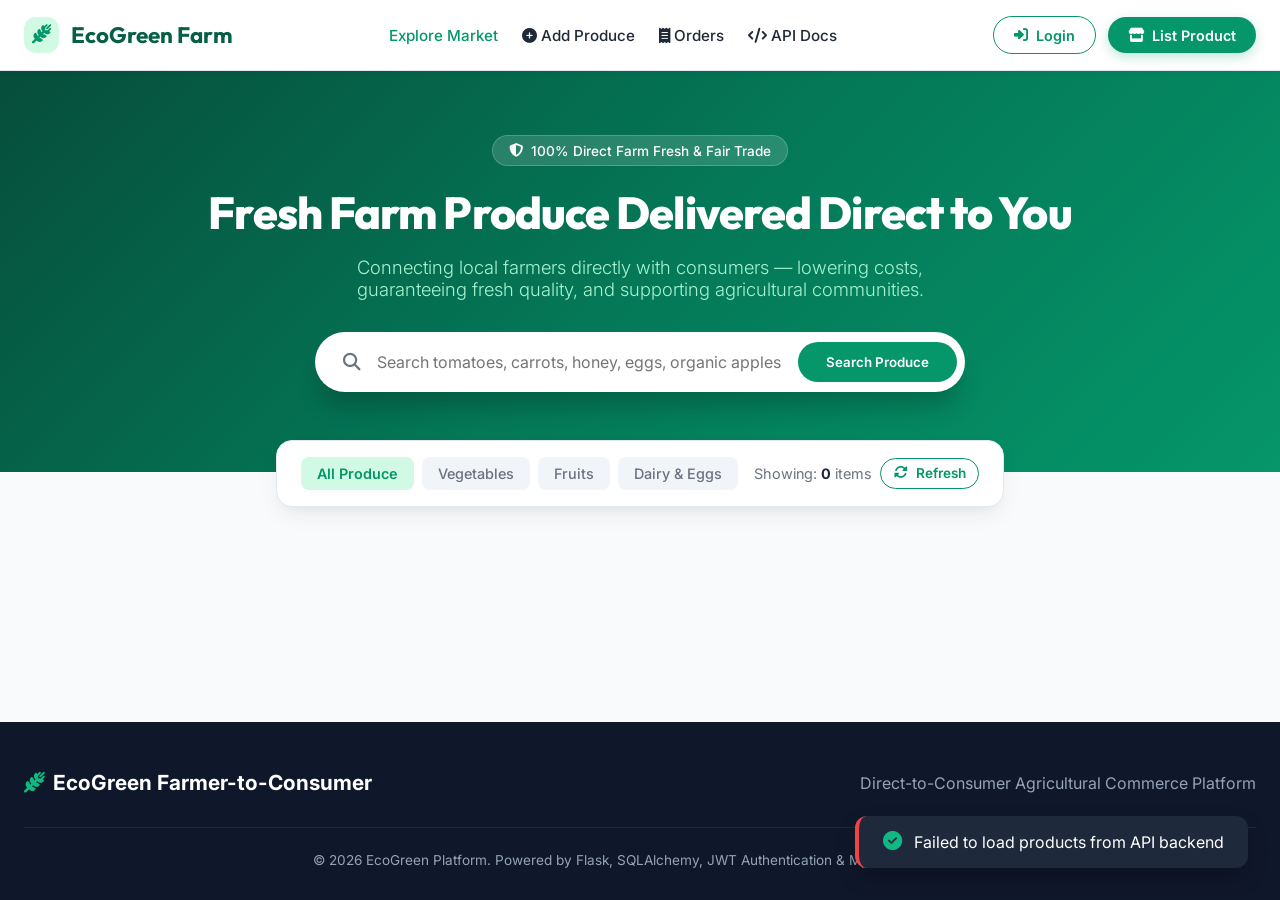
==== frontend/templates/index.html @ 0df3cb49 "Complete project restructuring to industry-standard architecture" ====
<!DOCTYPE html>
<html lang="en">
<head>
    <meta charset="UTF-8">
    <meta name="viewport" content="width=device-width, initial-scale=1.0">
    <title>EcoGreen - Direct Farmer to Consumer Platform</title>
    <!-- Google Fonts -->
    <link rel="preconnect" href="https://fonts.googleapis.com">
    <link rel="preconnect" href="https://fonts.gstatic.com" crossorigin>
    <link href="https://fonts.googleapis.com/css2?family=Inter:wght@300;400;500;600;700;800&family=Outfit:wght@400;500;600;700&display=swap" rel="stylesheet">
    <!-- FontAwesome Icons -->
    <link rel="stylesheet" href="https://cdnjs.cloudflare.com/ajax/libs/font-awesome/6.4.0/css/all.min.css">
    <!-- Razorpay Checkout SDK -->
    <script src="https://checkout.razorpay.com/v1/checkout.js"></script>
    
    <style>
        :root {
            --primary: #059669;
            --primary-hover: #047857;
            --primary-light: #d1fae5;
            --secondary: #10b981;
            --dark-bg: #0f172a;
            --dark-card: #1e293b;
            --text-main: #1f2937;
            --text-muted: #6b7280;
            --bg-light: #f8fafc;
            --card-shadow: 0 10px 25px -5px rgba(0, 0, 0, 0.08), 0 8px 10px -6px rgba(0, 0, 0, 0.04);
            --glass-bg: rgba(255, 255, 255, 0.85);
            --border-color: #e2e8f0;
        }

        * {
            margin: 0;
            padding: 0;
            box-sizing: border-box;
            font-family: 'Inter', -apple-system, BlinkMacSystemFont, sans-serif;
        }

        body {
            background-color: var(--bg-light);
            color: var(--text-main);
            min-height: 100vh;
            display: flex;
            flex-direction: column;
        }

        h1, h2, h3, h4, .brand-text {
            font-family: 'Outfit', sans-serif;
        }

        /* Header Navigation */
        header {
            position: sticky;
            top: 0;
            z-index: 100;
            background: rgba(255, 255, 255, 0.95);
            backdrop-filter: blur(12px);
            border-bottom: 1px solid var(--border-color);
            box-shadow: 0 4px 6px -1px rgba(0,0,0,0.03);
        }

        .nav-container {
            max-width: 1280px;
            margin: 0 auto;
            padding: 1rem 1.5rem;
            display: flex;
            justify-content: space-between;
            align-items: center;
        }

        .logo {
            display: flex;
            align-items: center;
            gap: 0.75rem;
            text-decoration: none;
            color: #065f46;
            font-size: 1.4rem;
            font-weight: 700;
        }

        .logo i {
            background: #d1fae5;
            color: #059669;
            padding: 0.5rem;
            border-radius: 12px;
            font-size: 1.2rem;
        }

        .nav-links {
            display: flex;
            align-items: center;
            gap: 1.5rem;
            list-style: none;
        }

        .nav-link {
            text-decoration: none;
            color: var(--text-main);
            font-weight: 500;
            font-size: 0.95rem;
            transition: color 0.2s;
            cursor: pointer;
        }

        .nav-link:hover, .nav-link.active {
            color: var(--primary);
        }

        .btn {
            display: inline-flex;
            align-items: center;
            gap: 0.5rem;
            padding: 0.6rem 1.25rem;
            border-radius: 9999px;
            font-weight: 600;
            font-size: 0.9rem;
            border: none;
            cursor: pointer;
            transition: all 0.2s ease;
            text-decoration: none;
        }

        .btn-primary {
            background-color: var(--primary);
            color: white;
            box-shadow: 0 4px 12px rgba(5, 150, 105, 0.25);
        }

        .btn-primary:hover {
            background-color: var(--primary-hover);
            transform: translateY(-1px);
            box-shadow: 0 6px 16px rgba(5, 150, 105, 0.35);
        }

        .btn-outline {
            background: transparent;
            border: 1.5px solid var(--primary);
            color: var(--primary);
        }

        .btn-outline:hover {
            background-color: var(--primary-light);
        }

        /* Hero Section */
        .hero {
            background: linear-gradient(135deg, #064e3b 0%, #047857 50%, #059669 100%);
            color: white;
            padding: 4rem 1.5rem 5rem;
            position: relative;
            overflow: hidden;
        }

        .hero::after {
            content: '';
            position: absolute;
            top: 0;
            right: 0;
            bottom: 0;
            left: 0;
            background: url('https://images.unsplash.com/photo-1500937386664-56d1dfef3854?w=1200') center/cover;
            opacity: 0.12;
            pointer-events: none;
        }

        .hero-content {
            max-width: 1280px;
            margin: 0 auto;
            position: relative;
            z-index: 10;
            text-align: center;
        }

        .hero-badge {
            display: inline-flex;
            align-items: center;
            gap: 0.5rem;
            background: rgba(255, 255, 255, 0.15);
            backdrop-filter: blur(8px);
            padding: 0.4rem 1rem;
            border-radius: 9999px;
            font-size: 0.85rem;
            font-weight: 500;
            margin-bottom: 1.25rem;
            border: 1px solid rgba(255, 255, 255, 0.2);
        }

        .hero h1 {
            font-size: 2.8rem;
            font-weight: 800;
            line-height: 1.2;
            margin-bottom: 1rem;
            letter-spacing: -0.02em;
        }

        .hero p {
            font-size: 1.15rem;
            color: #a7f3d0;
            max-width: 650px;
            margin: 0 auto 2rem;
            font-weight: 300;
        }

        /* Search Bar */
        .search-container {
            max-width: 650px;
            margin: 0 auto;
            background: white;
            padding: 0.5rem;
            border-radius: 9999px;
            display: flex;
            align-items: center;
            box-shadow: 0 20px 25px -5px rgba(0, 0, 0, 0.2);
        }

        .search-container i {
            color: var(--text-muted);
            margin-left: 1.25rem;
            font-size: 1.1rem;
        }

        .search-input {
            flex: 1;
            border: none;
            outline: none;
            padding: 0.75rem 1rem;
            font-size: 1rem;
            color: var(--text-main);
        }

        .search-btn {
            background: var(--primary);
            color: white;
            border: none;
            padding: 0.75rem 1.75rem;
            border-radius: 9999px;
            font-weight: 600;
            cursor: pointer;
            transition: background 0.2s;
        }

        .search-btn:hover {
            background: var(--primary-hover);
        }

        /* Main Container */
        main {
            max-width: 1280px;
            margin: -2rem auto 4rem;
            padding: 0 1.5rem;
            position: relative;
            z-index: 20;
            flex: 1;
        }

        /* Filter Tabs */
        .controls-bar {
            background: white;
            border-radius: 16px;
            padding: 1rem 1.5rem;
            display: flex;
            justify-content: space-between;
            align-items: center;
            flex-wrap: wrap;
            gap: 1rem;
            box-shadow: var(--card-shadow);
            margin-bottom: 2rem;
            border: 1px solid var(--border-color);
        }

        .tab-group {
            display: flex;
            gap: 0.5rem;
        }

        .tab-btn {
            padding: 0.5rem 1rem;
            border-radius: 8px;
            border: none;
            background: #f1f5f9;
            color: var(--text-muted);
            font-weight: 500;
            font-size: 0.9rem;
            cursor: pointer;
            transition: all 0.2s;
        }

        .tab-btn.active, .tab-btn:hover {
            background: var(--primary-light);
            color: var(--primary);
            font-weight: 600;
        }

        /* Product Grid */
        .products-grid {
            display: grid;
            grid-template-columns: repeat(auto-fill, minmax(280px, 1fr));
            gap: 1.75rem;
        }

        .product-card {
            background: white;
            border-radius: 16px;
            overflow: hidden;
            box-shadow: var(--card-shadow);
            border: 1px solid var(--border-color);
            transition: transform 0.3s ease, box-shadow 0.3s ease;
            display: flex;
            flex-direction: column;
        }

        .product-card:hover {
            transform: translateY(-6px);
            box-shadow: 0 20px 30px -10px rgba(0, 0, 0, 0.12);
        }

        .product-img-wrapper {
            position: relative;
            height: 200px;
            width: 100%;
            background-color: #f1f5f9;
            overflow: hidden;
        }

        .product-img {
            width: 100%;
            height: 100%;
            object-fit: cover;
            transition: transform 0.5s ease;
        }

        .product-card:hover .product-img {
            transform: scale(1.05);
        }

        .location-badge {
            position: absolute;
            top: 12px;
            left: 12px;
            background: rgba(15, 23, 42, 0.75);
            backdrop-filter: blur(6px);
            color: white;
            font-size: 0.75rem;
            padding: 0.3rem 0.6rem;
            border-radius: 9999px;
            display: flex;
            align-items: center;
            gap: 0.3rem;
            font-weight: 500;
        }

        .stock-badge {
            position: absolute;
            top: 12px;
            right: 12px;
            background: rgba(16, 185, 129, 0.9);
            color: white;
            font-size: 0.75rem;
            font-weight: 600;
            padding: 0.3rem 0.6rem;
            border-radius: 9999px;
        }

        .product-info {
            padding: 1.25rem;
            display: flex;
            flex-direction: column;
            flex: 1;
        }

        .product-title {
            font-size: 1.15rem;
            font-weight: 700;
            margin-bottom: 0.5rem;
            color: var(--text-main);
        }

        .product-desc {
            font-size: 0.875rem;
            color: var(--text-muted);
            margin-bottom: 1rem;
            line-height: 1.4;
            display: -webkit-box;
            -webkit-line-clamp: 2;
            -webkit-box-orient: vertical;
            overflow: hidden;
        }

        .product-meta {
            display: flex;
            justify-content: space-between;
            align-items: center;
            margin-top: auto;
            padding-top: 0.75rem;
            border-top: 1px solid #f1f5f9;
        }

        .product-price {
            font-size: 1.35rem;
            font-weight: 800;
            color: var(--primary);
        }

        .product-rating {
            display: flex;
            align-items: center;
            gap: 0.25rem;
            color: #f59e0b;
            font-size: 0.85rem;
            font-weight: 600;
        }

        .product-actions {
            display: flex;
            gap: 0.5rem;
            margin-top: 1rem;
        }

        .product-actions .btn {
            flex: 1;
            justify-content: center;
            border-radius: 8px;
        }

        /* Modal Styles */
        .modal-overlay {
            position: fixed;
            top: 0;
            left: 0;
            right: 0;
            bottom: 0;
            background: rgba(15, 23, 42, 0.6);
            backdrop-filter: blur(4px);
            z-index: 1000;
            display: flex;
            align-items: center;
            justify-content: center;
            padding: 1.5rem;
            opacity: 0;
            pointer-events: none;
            transition: opacity 0.25s ease;
        }

        .modal-overlay.active {
            opacity: 1;
            pointer-events: auto;
        }

        .modal-card {
            background: white;
            border-radius: 20px;
            width: 100%;
            max-width: 540px;
            max-height: 90vh;
            overflow-y: auto;
            box-shadow: 0 25px 50px -12px rgba(0, 0, 0, 0.25);
            padding: 2rem;
            position: relative;
            transform: translateY(20px);
            transition: transform 0.3s ease;
        }

        .modal-overlay.active .modal-card {
            transform: translateY(0);
        }

        .modal-close {
            position: absolute;
            top: 1.25rem;
            right: 1.25rem;
            background: #f1f5f9;
            border: none;
            width: 36px;
            height: 36px;
            border-radius: 50%;
            display: flex;
            align-items: center;
            justify-content: center;
            cursor: pointer;
            color: var(--text-muted);
            transition: background 0.2s;
        }

        .modal-close:hover {
            background: #e2e8f0;
            color: var(--text-main);
        }

        .form-group {
            margin-bottom: 1.25rem;
        }

        .form-label {
            display: block;
            font-size: 0.875rem;
            font-weight: 600;
            margin-bottom: 0.4rem;
            color: var(--text-main);
        }

        .form-input, .form-textarea, .form-select {
            width: 100%;
            padding: 0.75rem 1rem;
            border-radius: 10px;
            border: 1.5px solid var(--border-color);
            font-size: 0.95rem;
            outline: none;
            transition: border-color 0.2s;
        }

        .form-input:focus, .form-textarea:focus, .form-select:focus {
            border-color: var(--primary);
        }

        /* Order Table */
        .orders-table-container {
            background: white;
            border-radius: 16px;
            overflow: hidden;
            box-shadow: var(--card-shadow);
            border: 1px solid var(--border-color);
        }

        table {
            width: 100%;
            border-collapse: collapse;
            text-align: left;
        }

        th {
            background: #f8fafc;
            padding: 1rem 1.5rem;
            font-weight: 600;
            font-size: 0.85rem;
            color: var(--text-muted);
            text-transform: uppercase;
            letter-spacing: 0.05em;
            border-bottom: 1px solid var(--border-color);
        }

        td {
            padding: 1.1rem 1.5rem;
            border-bottom: 1px solid #f1f5f9;
            font-size: 0.95rem;
        }

        .badge-status {
            display: inline-block;
            padding: 0.25rem 0.75rem;
            border-radius: 9999px;
            font-size: 0.8rem;
            font-weight: 600;
        }

        .badge-pending {
            background: #fef3c7;
            color: #d97706;
        }

        .badge-active {
            background: #d1fae5;
            color: #059669;
        }

        /* User Profile Avatar Card */
        .profile-avatar-box {
            width: 80px;
            height: 80px;
            border-radius: 50%;
            background: linear-gradient(135deg, #059669, #10b981);
            color: white;
            display: flex;
            align-items: center;
            justify-content: center;
            font-size: 2.2rem;
            font-weight: 800;
            margin: 0 auto 1rem;
            box-shadow: 0 10px 20px rgba(5, 150, 105, 0.3);
        }

        .profile-info-grid {
            background: #f8fafc;
            border-radius: 14px;
            padding: 1.25rem;
            border: 1px solid var(--border-color);
            margin-bottom: 1.5rem;
        }

        .profile-info-row {
            display: flex;
            justify-content: space-between;
            align-items: center;
            padding: 0.6rem 0;
            border-bottom: 1px solid #e2e8f0;
        }

        .profile-info-row:last-child {
            border-bottom: none;
        }

        .profile-label {
            font-size: 0.85rem;
            color: var(--text-muted);
            font-weight: 500;
        }

        .profile-value {
            font-size: 0.95rem;
            color: var(--text-main);
            font-weight: 700;
        }

        /* Empty State */
        .empty-state {
            text-align: center;
            padding: 4rem 2rem;
            background: white;
            border-radius: 16px;
            box-shadow: var(--card-shadow);
        }

        .empty-state i {
            font-size: 3.5rem;
            color: #cbd5e1;
            margin-bottom: 1rem;
        }

        /* Toast Alert */
        .toast {
            position: fixed;
            bottom: 2rem;
            right: 2rem;
            background: #1e293b;
            color: white;
            padding: 1rem 1.5rem;
            border-radius: 12px;
            box-shadow: 0 10px 25px -5px rgba(0,0,0,0.3);
            display: flex;
            align-items: center;
            gap: 0.75rem;
            z-index: 2000;
            transform: translateY(100px);
            opacity: 0;
            transition: all 0.3s ease;
        }

        .toast.show {
            transform: translateY(0);
            opacity: 1;
        }

        .toast-success {
            border-left: 4px solid var(--primary);
        }

        .toast-error {
            border-left: 4px solid #ef4444;
        }

        footer {
            background: #0f172a;
            color: #94a3b8;
            padding: 3rem 1.5rem 2rem;
            margin-top: auto;
        }

        .footer-content {
            max-width: 1280px;
            margin: 0 auto;
            display: flex;
            justify-content: space-between;
            align-items: center;
            flex-wrap: wrap;
            gap: 1.5rem;
            border-bottom: 1px solid #1e293b;
            padding-bottom: 2rem;
        }

        .footer-logo {
            color: white;
            font-size: 1.3rem;
            font-weight: 700;
            display: flex;
            align-items: center;
            gap: 0.5rem;
        }

        .footer-sub {
            max-width: 1280px;
            margin: 1.5rem auto 0;
            text-align: center;
            font-size: 0.85rem;
        }

        @media (max-width: 768px) {
            .hero h1 { font-size: 2rem; }
            .nav-links { display: none; }
            .controls-bar { flex-direction: column; align-items: stretch; }
        }
    </style>
</head>
<body>

    <!-- Header Navigation -->
    <header>
        <div class="nav-container">
            <a href="#" class="logo">
                <i class="fa-solid fa-wheat-awn"></i>
                <span class="brand-text">EcoGreen Farm</span>
            </a>

            <ul class="nav-links">
                <li><span class="nav-link active" onclick="filterProducts('all')">Explore Market</span></li>
                <li><span class="nav-link" onclick="openAddProductModal()"><i class="fa-solid fa-plus-circle"></i> Add Produce</span></li>
                <li><span class="nav-link" onclick="openOrdersModal()"><i class="fa-solid fa-receipt"></i> Orders</span></li>
                <li><span class="nav-link" onclick="openApiDocsModal()"><i class="fa-solid fa-code"></i> API Docs</span></li>
            </ul>

            <div id="navAuthContainer" style="display: flex; gap: 0.75rem; align-items: center;">
                <!-- Dynamically updated by JavaScript (Login or Profile Badge) -->
            </div>
        </div>
    </header>

    <!-- Hero Section -->
    <section class="hero">
        <div class="hero-content">
            <div class="hero-badge">
                <i class="fa-solid fa-shield-halved"></i> 100% Direct Farm Fresh & Fair Trade
            </div>
            <h1>Fresh Farm Produce Delivered Direct to You</h1>
            <p>Connecting local farmers directly with consumers — lowering costs, guaranteeing fresh quality, and supporting agricultural communities.</p>

            <div class="search-container">
                <i class="fa-solid fa-magnifying-glass"></i>
                <input type="text" id="searchInput" class="search-input" placeholder="Search tomatoes, carrots, honey, eggs, organic apples..." onkeyup="handleSearch(event)">
                <button class="search-btn" onclick="executeSearch()">Search Produce</button>
            </div>
        </div>
    </section>

    <!-- Main Content Area -->
    <main>
        <!-- Controls & Filter Bar -->
        <div class="controls-bar">
            <div class="tab-group">
                <button class="tab-btn active" id="tab-all" onclick="filterProducts('all')">All Produce</button>
                <button class="tab-btn" id="tab-vegetables" onclick="filterProducts('vegetable')">Vegetables</button>
                <button class="tab-btn" id="tab-fruits" onclick="filterProducts('fruit')">Fruits</button>
                <button class="tab-btn" id="tab-dairy" onclick="filterProducts('dairy')">Dairy & Eggs</button>
            </div>
            
            <div style="display: flex; align-items: center; gap: 0.5rem; font-size: 0.9rem; color: var(--text-muted);">
                <span>Showing: <strong id="productCount" style="color: var(--text-main);">0</strong> items</span>
                <button class="btn btn-outline" style="padding: 0.4rem 0.8rem; font-size: 0.85rem;" onclick="loadProducts()">
                    <i class="fa-solid fa-rotate"></i> Refresh
                </button>
            </div>
        </div>

        <!-- Products Grid Container -->
        <div id="productsGrid" class="products-grid">
            <!-- Dynamically Populated -->
        </div>
    </main>

    <!-- Footer -->
    <footer>
        <div class="footer-content">
            <div class="footer-logo">
                <i class="fa-solid fa-wheat-awn" style="color: var(--secondary);"></i>
                EcoGreen Farmer-to-Consumer
            </div>
            <div>
                Direct-to-Consumer Agricultural Commerce Platform
            </div>
        </div>
        <div class="footer-sub">
            &copy; 2026 EcoGreen Platform. Powered by Flask, SQLAlchemy, JWT Authentication & Mpesa Integration.
        </div>
    </footer>

    <!-- User Profile Modal -->
    <div id="profileModal" class="modal-overlay">
        <div class="modal-card">
            <button class="modal-close" onclick="closeModal('profileModal')"><i class="fa-solid fa-xmark"></i></button>
            
            <div class="profile-avatar-box" id="profileInitials">
                U
            </div>
            
            <h2 id="profileUsername" style="text-align: center; margin-bottom: 0.25rem; color: var(--text-main);">User Profile</h2>
            <div style="text-align: center; margin-bottom: 1.5rem;">
                <span id="profileUserTypeBadge" class="badge-status badge-active">Consumer</span>
            </div>

            <div class="profile-info-grid">
                <div class="profile-info-row">
                    <span class="profile-label"><i class="fa-solid fa-user" style="width:20px;"></i> Full Username</span>
                    <span class="profile-value" id="profileFullUsername">---</span>
                </div>
                <div class="profile-info-row">
                    <span class="profile-label"><i class="fa-solid fa-envelope" style="width:20px;"></i> Email Address</span>
                    <span class="profile-value" id="profileEmail">---</span>
                </div>
                <div class="profile-info-row">
                    <span class="profile-label"><i class="fa-solid fa-phone" style="width:20px;"></i> Phone Number</span>
                    <span class="profile-value" id="profilePhone">---</span>
                </div>
                <div class="profile-info-row">
                    <span class="profile-label"><i class="fa-solid fa-user-tag" style="width:20px;"></i> Account Role</span>
                    <span class="profile-value" id="profileRole">---</span>
                </div>
                <div class="profile-info-row">
                    <span class="profile-label"><i class="fa-solid fa-circle-check" style="width:20px;"></i> Status</span>
                    <span class="profile-value" style="color: var(--primary);" id="profileStatus">Active</span>
                </div>
            </div>

            <div style="display: flex; flex-direction: column; gap: 0.75rem;">
                <button class="btn btn-outline" style="width: 100%; justify-content: center;" onclick="closeModal('profileModal'); openOrdersModal();">
                    <i class="fa-solid fa-receipt"></i> View My Orders
                </button>
                <button class="btn btn-primary" style="width: 100%; justify-content: center;" onclick="closeModal('profileModal'); openAddProductModal();">
                    <i class="fa-solid fa-store"></i> List Produce for Sale
                </button>
                <button class="btn btn-outline" style="width: 100%; justify-content: center; border-color: #ef4444; color: #ef4444;" onclick="logout()">
                    <i class="fa-solid fa-right-from-bracket"></i> Sign Out / Logout
                </button>
            </div>
        </div>
    </div>

    <!-- Order Modal -->
    <div id="orderModal" class="modal-overlay">
        <div class="modal-card">
            <button class="modal-close" onclick="closeModal('orderModal')"><i class="fa-solid fa-xmark"></i></button>
            <h2 style="margin-bottom: 0.5rem; display: flex; align-items: center; gap: 0.5rem; color: var(--primary);">
                <i class="fa-solid fa-basket-shopping"></i> Complete Produce Order
            </h2>
            <p style="color: var(--text-muted); font-size: 0.9rem; margin-bottom: 1.25rem;">Direct purchase from local verified farmers via Mpesa Express.</p>

            <form id="orderForm" onsubmit="submitOrder(event)">
                <input type="hidden" id="orderProductId">
                <input type="hidden" id="orderUnitPrice" value="0">
                
                <div style="background: #f8fafc; padding: 1rem; border-radius: 14px; margin-bottom: 1.25rem; border: 1px solid var(--border-color); display: flex; gap: 1rem; align-items: center;">
                    <img id="orderProductImg" src="" alt="Product" style="width: 70px; height: 70px; object-fit: cover; border-radius: 10px;">
                    <div style="flex: 1;">
                        <div id="orderProductTitle" style="font-weight: 700; font-size: 1.05rem; margin-bottom: 0.2rem;"></div>
                        <div style="display: flex; gap: 0.75rem; align-items: center;">
                            <span id="orderProductPrice" style="color: var(--primary); font-weight: 800; font-size: 1.15rem;"></span>
                            <span id="orderProductStock" style="font-size: 0.8rem; color: var(--text-muted); background: #e2e8f0; padding: 0.1rem 0.5rem; border-radius: 9999px;"></span>
                        </div>
                        <div id="orderProductLocation" style="font-size: 0.8rem; color: var(--text-muted); margin-top: 0.2rem;"></div>
                    </div>
                </div>

                <div style="display: grid; grid-template-columns: 1fr 1fr; gap: 1rem;">
                    <div class="form-group">
                        <label class="form-label">Order Quantity</label>
                        <input type="number" id="orderQuantity" class="form-input" value="1" min="1" onchange="updateOrderTotal()" onkeyup="updateOrderTotal()" required>
                    </div>
                    <div class="form-group">
                        <label class="form-label">Total Amount</label>
                        <div id="orderTotalDisplay" style="padding: 0.75rem 1rem; background: #ecfdf5; border: 1.5px solid var(--primary); border-radius: 10px; font-weight: 800; color: var(--primary); font-size: 1.1rem; text-align: center;">$0.00</div>
                    </div>
                </div>

                <div class="form-group">
                    <label class="form-label"><i class="fa-solid fa-mobile-screen-button" style="color:#10b981;"></i> Mpesa Phone Number (Payment Prompt)</label>
                    <input type="tel" id="orderPhone" class="form-input" placeholder="254712345678" required>
                </div>

                <div class="form-group">
                    <label class="form-label">Delivery Address / Notes</label>
                    <textarea id="orderAddress" class="form-textarea" rows="2" placeholder="Provide delivery address or special instructions..." required></textarea>
                </div>

                <div style="display: flex; gap: 0.75rem; margin-top: 1.5rem;">
                    <button type="button" class="btn btn-outline" style="flex: 1;" onclick="closeModal('orderModal')">Cancel</button>
                    <button type="submit" class="btn btn-primary" style="flex: 2;">
                        <i class="fa-solid fa-credit-card"></i> Pay via Razorpay & Confirm
                    </button>
                </div>
            </form>
        </div>
    </div>

    <!-- Add Product Modal -->
    <div id="addProductModal" class="modal-overlay">
        <div class="modal-card">
            <button class="modal-close" onclick="closeModal('addProductModal')"><i class="fa-solid fa-xmark"></i></button>
            <h2 style="margin-bottom: 0.5rem; color: var(--primary); display: flex; align-items: center; gap: 0.5rem;">
                <i class="fa-solid fa-seedling"></i> List New Farm Produce
            </h2>
            <p style="color: var(--text-muted); font-size: 0.9rem; margin-bottom: 1.25rem;">Publish your fresh harvest directly for consumers.</p>

            <form id="addProductForm" onsubmit="submitNewProduct(event)">
                <div class="form-group">
                    <label class="form-label">Produce Name</label>
                    <input type="text" id="prodName" class="form-input" placeholder="e.g. Fresh Organic Tomatoes (10kg)" required>
                </div>

                <div style="display: grid; grid-template-columns: 1fr 1fr; gap: 1rem;">
                    <div class="form-group">
                        <label class="form-label">Price ($ / KSh)</label>
                        <input type="number" step="0.01" id="prodPrice" class="form-input" placeholder="15.00" required>
                    </div>
                    <div class="form-group">
                        <label class="form-label">Stock Quantity</label>
                        <input type="number" id="prodQuantity" class="form-input" placeholder="50" required>
                    </div>
                </div>

                <div class="form-group">
                    <label class="form-label">Farm Location</label>
                    <input type="text" id="prodLocation" class="form-input" placeholder="e.g. Green Valley Farm, Nakuru" required>
                </div>

                <div class="form-group">
                    <label class="form-label">Produce Image URL</label>
                    <input type="url" id="prodImage" class="form-input" placeholder="https://images.unsplash.com/..." required>
                    <div style="display: flex; gap: 0.5rem; margin-top: 0.5rem; flex-wrap: wrap;">
                        <span style="font-size: 0.75rem; color: var(--text-muted); align-self: center;">Quick Preset Image:</span>
                        <button type="button" class="btn btn-outline" style="padding: 0.2rem 0.5rem; font-size: 0.75rem;" onclick="setPresetImage('https://images.unsplash.com/photo-1592924357228-91a4daadcfea?w=500')">Tomatoes</button>
                        <button type="button" class="btn btn-outline" style="padding: 0.2rem 0.5rem; font-size: 0.75rem;" onclick="setPresetImage('https://images.unsplash.com/photo-1598170845058-32b9d6a5da37?w=500')">Carrots</button>
                        <button type="button" class="btn btn-outline" style="padding: 0.2rem 0.5rem; font-size: 0.75rem;" onclick="setPresetImage('https://images.unsplash.com/photo-1587049352846-4a222e784d38?w=500')">Honey</button>
                        <button type="button" class="btn btn-outline" style="padding: 0.2rem 0.5rem; font-size: 0.75rem;" onclick="setPresetImage('https://images.unsplash.com/photo-1516467508483-a7212febe31a?w=500')">Eggs</button>
                    </div>
                </div>

                <div class="form-group">
                    <label class="form-label">Produce Description</label>
                    <textarea id="prodDesc" class="form-textarea" rows="3" placeholder="Describe farming methods, freshness, and quality..." required></textarea>
                </div>

                <button type="submit" class="btn btn-primary" style="width: 100%; margin-top: 0.5rem;">
                    <i class="fa-solid fa-cloud-arrow-up"></i> Publish Produce Listing
                </button>
            </form>
        </div>
    </div>

    <!-- Orders Dashboard Modal -->
    <div id="ordersModal" class="modal-overlay">
        <div class="modal-card" style="max-width: 850px;">
            <button class="modal-close" onclick="closeModal('ordersModal')"><i class="fa-solid fa-xmark"></i></button>
            <div style="display: flex; justify-content: space-between; align-items: center; margin-bottom: 1rem; flex-wrap: wrap; gap: 0.5rem;">
                <div>
                    <h2 style="color: var(--primary); display: flex; align-items: center; gap: 0.5rem;">
                        <i class="fa-solid fa-clipboard-list"></i> My Orders Dashboard
                    </h2>
                    <p style="color: var(--text-muted); font-size: 0.875rem;">Private order history for your account.</p>
                </div>
            </div>

            <div class="orders-table-container">
                <table>
                    <thead>
                        <tr>
                            <th>Order ID</th>
                            <th>Produce</th>
                            <th>Customer / Phone</th>
                            <th>Amount</th>
                            <th>Date</th>
                            <th>Status</th>
                            <th>Action</th>
                        </tr>
                    </thead>
                    <tbody id="ordersTableBody">
                        <!-- Dynamically filled -->
                    </tbody>
                </table>
            </div>
        </div>
    </div>

    <!-- Authentication Modal -->
    <div id="authModal" class="modal-overlay">
        <div class="modal-card">
            <button class="modal-close" onclick="closeModal('authModal')"><i class="fa-solid fa-xmark"></i></button>
            <h2 id="authTitle" style="margin-bottom: 0.5rem; color: var(--primary);">User Login</h2>
            <p style="color: var(--text-muted); font-size: 0.9rem; margin-bottom: 1.5rem;">Access your farmer or consumer profile.</p>

            <form id="authForm" onsubmit="handleAuthSubmit(event)">
                <input type="hidden" id="authMode" value="login">
                
                <div class="form-group">
                    <label class="form-label">Username</label>
                    <input type="text" id="authUsername" class="form-input" placeholder="e.g. K VIJAY KUMAR" required>
                </div>

                <div class="form-group">
                    <label class="form-label">Password</label>
                    <input type="password" id="authPassword" class="form-input" placeholder="••••••••" required>
                </div>

                <div id="registerFields" style="display: none;">
                    <div class="form-group">
                        <label class="form-label">Email Address</label>
                        <input type="email" id="authEmail" class="form-input" placeholder="vijay@example.com">
                    </div>
                    <div class="form-group">
                        <label class="form-label">Phone Number</label>
                        <input type="tel" id="authPhone" class="form-input" placeholder="254712345678">
                    </div>
                    <div class="form-group">
                        <label class="form-label">Account Type</label>
                        <select id="authUserType" class="form-select">
                            <option value="farmer">Farmer (Seller)</option>
                            <option value="consumer" selected>Consumer (Buyer)</option>
                        </select>
                    </div>
                </div>

                <button type="submit" class="btn btn-primary" style="width: 100%; margin-top: 0.5rem;" id="authSubmitBtn">
                    Sign In
                </button>

                <div style="text-align: center; margin-top: 1.25rem; font-size: 0.9rem; color: var(--text-muted);">
                    <span id="authToggleText">Don't have an account?</span>
                    <a href="javascript:void(0)" onclick="toggleAuthMode()" style="color: var(--primary); font-weight: 600; text-decoration: none;" id="authToggleBtn">Register Now</a>
                </div>
            </form>
        </div>
    </div>

    <!-- API Documentation Modal -->
    <div id="apiDocsModal" class="modal-overlay">
        <div class="modal-card" style="max-width: 750px;">
            <button class="modal-close" onclick="closeModal('apiDocsModal')"><i class="fa-solid fa-xmark"></i></button>
            <h2 style="margin-bottom: 0.5rem; color: var(--primary); display: flex; align-items: center; gap: 0.5rem;">
                <i class="fa-solid fa-network-wired"></i> REST API Documentation
            </h2>
            <p style="color: var(--text-muted); font-size: 0.9rem; margin-bottom: 1.5rem;">Backend endpoints provided by Flask API.</p>

            <div style="display: flex; flex-direction: column; gap: 0.75rem;">
                <div style="background: #f8fafc; padding: 1rem; border-radius: 12px; border: 1px solid var(--border-color); display: flex; justify-content: space-between; align-items: center;">
                    <div>
                        <span class="badge-status badge-active">GET</span> <code style="font-weight: 700; margin-left: 0.5rem;">/api/v1/products</code>
                        <div style="font-size: 0.85rem; color: var(--text-muted); margin-top: 0.2rem;">Fetch paginated list of all products with reviews</div>
                    </div>
                </div>

                <div style="background: #f8fafc; padding: 1rem; border-radius: 12px; border: 1px solid var(--border-color); display: flex; justify-content: space-between; align-items: center;">
                    <div>
                        <span class="badge-status badge-pending">POST</span> <code style="font-weight: 700; margin-left: 0.5rem;">/api/v1/products/create</code>
                        <div style="font-size: 0.85rem; color: var(--text-muted); margin-top: 0.2rem;">Create a new farm product listing</div>
                    </div>
                </div>

                <div style="background: #f8fafc; padding: 1rem; border-radius: 12px; border: 1px solid var(--border-color); display: flex; justify-content: space-between; align-items: center;">
                    <div>
                        <span class="badge-status badge-active">GET</span> <code style="font-weight: 700; margin-left: 0.5rem;">/api/v1/Orders</code>
                        <div style="font-size: 0.85rem; color: var(--text-muted); margin-top: 0.2rem;">Get all placed customer orders</div>
                    </div>
                </div>

                <div style="background: #f8fafc; padding: 1rem; border-radius: 12px; border: 1px solid var(--border-color); display: flex; justify-content: space-between; align-items: center;">
                    <div>
                        <span class="badge-status badge-pending">POST</span> <code style="font-weight: 700; margin-left: 0.5rem;">/api/v1/Login</code>
                        <div style="font-size: 0.85rem; color: var(--text-muted); margin-top: 0.2rem;">Authenticate user and issue JWT access token</div>
                    </div>
                </div>

                <div style="background: #f8fafc; padding: 1rem; border-radius: 12px; border: 1px solid var(--border-color); display: flex; justify-content: space-between; align-items: center;">
                    <div>
                        <span class="badge-status badge-pending">POST</span> <code style="font-weight: 700; margin-left: 0.5rem;">/pay</code>
                        <div style="font-size: 0.85rem; color: var(--text-muted); margin-top: 0.2rem;">Trigger Mpesa Express STK Push payment</div>
                    </div>
                </div>
            </div>
        </div>
    </div>

    <!-- Admin Analytics & Power BI Report Modal -->
    <div id="analyticsModal" class="modal-overlay">
        <div class="modal-card" style="max-width: 900px; width: 95%;">
            <button class="modal-close" onclick="closeModal('analyticsModal')"><i class="fa-solid fa-xmark"></i></button>
            <div style="display: flex; justify-content: space-between; align-items: center; margin-bottom: 1rem;">
                <h2 style="color: #4f46e5; margin: 0; display: flex; align-items: center; gap: 0.5rem;">
                    <i class="fa-solid fa-chart-pie"></i> Admin Analytics & Power BI Dashboard
                </h2>
                <span class="badge-status" style="background: #e0e7ff; color: #4338ca; font-size: 0.8rem;">
                    <i class="fa-solid fa-shield-halved"></i> Platform Owner Access
                </span>
            </div>

            <!-- KPI Cards Grid -->
            <div style="display: grid; grid-template-columns: repeat(auto-fit, minmax(180px, 1fr)); gap: 1rem; margin-bottom: 1.5rem;">
                <div style="background: #f0fdf4; border: 1px solid #bbf7d0; border-radius: 12px; padding: 1rem; text-align: center;">
                    <div style="font-size: 0.8rem; color: #166534; font-weight: 600;">Total Revenue</div>
                    <div id="kpiRevenue" style="font-size: 1.6rem; font-weight: 800; color: #15803d; margin-top: 0.25rem;">$0.00</div>
                </div>
                <div style="background: #eff6ff; border: 1px solid #bfdbfe; border-radius: 12px; padding: 1rem; text-align: center;">
                    <div style="font-size: 0.8rem; color: #1e40af; font-weight: 600;">Total Orders</div>
                    <div id="kpiOrders" style="font-size: 1.6rem; font-weight: 800; color: #1d4ed8; margin-top: 0.25rem;">0</div>
                </div>
                <div style="background: #fef3c7; border: 1px solid #fde68a; border-radius: 12px; padding: 1rem; text-align: center;">
                    <div style="font-size: 0.8rem; color: #92400e; font-weight: 600;">Paid / Unpaid</div>
                    <div id="kpiPaymentStatus" style="font-size: 1.3rem; font-weight: 800; color: #b45309; margin-top: 0.25rem;">0 / 0</div>
                </div>
                <div style="background: #faf5ff; border: 1px solid #e9d5ff; border-radius: 12px; padding: 1rem; text-align: center;">
                    <div style="font-size: 0.8rem; color: #6b21a8; font-weight: 600;">Farmers & Buyers</div>
                    <div id="kpiUsers" style="font-size: 1.3rem; font-weight: 800; color: #7e22ce; margin-top: 0.25rem;">0 / 0</div>
                </div>
            </div>

            <!-- Dashboard Analytics Details -->
            <div style="display: grid; grid-template-columns: 1fr 1fr; gap: 1rem; margin-bottom: 1.5rem;">
                <div style="background: #f8fafc; border-radius: 12px; padding: 1rem; border: 1px solid var(--border-color);">
                    <h4 style="margin-bottom: 0.75rem; color: var(--text-main); font-size: 0.95rem;">
                        <i class="fa-solid fa-trophy" style="color: #f59e0b;"></i> Top Farmers by Sales
                    </h4>
                    <div id="topFarmersList" style="font-size: 0.85rem; color: var(--text-muted);">Loading...</div>
                </div>
                <div style="background: #f8fafc; border-radius: 12px; padding: 1rem; border: 1px solid var(--border-color);">
                    <h4 style="margin-bottom: 0.75rem; color: var(--text-main); font-size: 0.95rem;">
                        <i class="fa-solid fa-leaf" style="color: var(--primary);"></i> Produce Sales by Category
                    </h4>
                    <div id="categoryBreakdownList" style="font-size: 0.85rem; color: var(--text-muted);">Loading...</div>
                </div>
            </div>

            <!-- Power BI Web Connection URL Box -->
            <div style="background: #eef2ff; border: 1px dashed #6366f1; border-radius: 12px; padding: 1rem;">
                <div style="font-weight: 700; color: #3730a3; font-size: 0.9rem; margin-bottom: 0.5rem; display: flex; align-items: center; gap: 0.5rem;">
                    <i class="fa-solid fa-plug"></i> Direct Power BI Connection Endpoints (Basic Auth)
                </div>
                <div style="display: flex; gap: 0.5rem; flex-wrap: wrap;">
                    <button class="btn btn-outline" style="background: white; font-size: 0.75rem; padding: 0.35rem 0.75rem;" onclick="copyPowerBIUrl('/summary')">
                        <i class="fa-solid fa-copy"></i> Summary KPIs REST URL
                    </button>
                    <button class="btn btn-outline" style="background: white; font-size: 0.75rem; padding: 0.35rem 0.75rem;" onclick="copyPowerBIUrl('/orders-over-time?interval=day')">
                        <i class="fa-solid fa-copy"></i> Sales Over Time URL
                    </button>
                    <button class="btn btn-outline" style="background: white; font-size: 0.75rem; padding: 0.35rem 0.75rem;" onclick="copyPowerBIUrl('/top-farmers')">
                        <i class="fa-solid fa-copy"></i> Top Farmers URL
                    </button>
                </div>
            </div>
        </div>
    </div>

    <!-- Toast Notification -->
    <div id="toast" class="toast toast-success">
        <i class="fa-solid fa-circle-check" style="color: var(--secondary); font-size: 1.2rem;" id="toastIcon"></i>
        <span id="toastMsg">Operation completed successfully</span>
    </div>

    <!-- Application JavaScript Logic -->
    <script>
        let allProducts = [];
        let jwtToken = localStorage.getItem('farmer_app_jwt') || '';
        let currentUser = JSON.parse(localStorage.getItem('farmer_app_user') || 'null');

        document.addEventListener('DOMContentLoaded', () => {
            if (currentUser && currentUser.user_type === 'admin') {
                window.location.href = '/admin/dashboard';
                return;
            }
            updateNavAuthUI();
            loadProducts();
        });


        // Update Navbar Login/Profile UI
        function updateNavAuthUI() {
            const container = document.getElementById('navAuthContainer');
            const isAdmin = currentUser && (currentUser.user_type === 'admin' || currentUser.username === 'admin');

            if (currentUser && currentUser.username) {
                const initials = currentUser.username.split(' ').map(n => n[0]).join('').substring(0, 2).toUpperCase();
                container.innerHTML = `
                    ${isAdmin ? `
                        <button class="btn btn-primary" style="background: linear-gradient(135deg, #4f46e5, #6366f1); border: none;" onclick="openAnalyticsModal()">
                            <i class="fa-solid fa-chart-pie"></i> Power BI Analytics
                        </button>
                    ` : ''}
                    <button class="btn btn-outline" style="background: #ecfdf5; border-color: var(--primary);" onclick="openProfileModal()">
                        <i class="fa-solid fa-circle-user" style="font-size: 1.1rem; color: var(--primary);"></i>
                        <span>${escapeHtml(currentUser.username)}</span>
                    </button>
                    <button class="btn btn-primary" onclick="openAddProductModal()">
                        <i class="fa-solid fa-store"></i> List Product
                    </button>
                    <button class="btn btn-outline" style="border-color: #ef4444; color: #ef4444; padding: 0.6rem 0.8rem;" title="Sign Out" onclick="logout()">
                        <i class="fa-solid fa-right-from-bracket"></i>
                    </button>
                `;
            } else {
                container.innerHTML = `
                    <button class="btn btn-outline" onclick="openAuthModal('login')">
                        <i class="fa-solid fa-right-to-bracket"></i> Login
                    </button>
                    <button class="btn btn-primary" onclick="openAddProductModal()">
                        <i class="fa-solid fa-store"></i> List Product
                    </button>
                `;
            }
        }

        // Open Admin Analytics & Power BI Dashboard Modal
        async function openAnalyticsModal() {
            if (!currentUser || (currentUser.user_type !== 'admin' && currentUser.username !== 'admin')) {
                showToast('Admin authorization required to access platform analytics', true);
                return;
            }

            document.getElementById('analyticsModal').classList.add('active');

            try {
                const headers = { 'Authorization': 'Basic ' + btoa('admin:admin123') };
                if (jwtToken) headers['Authorization'] = 'Bearer ' + jwtToken;

                const [summaryRes, farmersRes, catRes] = await Promise.all([
                    fetch('/api/v1/admin/analytics/summary', { headers }),
                    fetch('/api/v1/admin/analytics/top-farmers', { headers }),
                    fetch('/api/v1/admin/analytics/category-breakdown', { headers })
                ]);

                if (summaryRes.ok) {
                    const s = await summaryRes.json();
                    document.getElementById('kpiRevenue').textContent = '$' + parseFloat(s.total_revenue || 0).toFixed(2);
                    document.getElementById('kpiOrders').textContent = s.total_orders || 0;
                    document.getElementById('kpiPaymentStatus').textContent = `${s.paid_orders || 0} Paid / ${s.unpaid_orders || 0} Unpaid`;
                    document.getElementById('kpiUsers').textContent = `${s.total_farmers || 0} Farmers / ${s.total_consumers || 0} Buyers`;
                }

                if (farmersRes.ok) {
                    const farmers = await farmersRes.json();
                    if (Array.isArray(farmers) && farmers.length > 0) {
                        document.getElementById('topFarmersList').innerHTML = farmers.map(f => `
                            <div style="display:flex; justify-content:space-between; padding: 0.4rem 0; border-bottom: 1px solid #e2e8f0;">
                                <span><strong>${escapeHtml(f.farmer_name)}</strong> (${f.total_orders} orders)</span>
                                <span style="font-weight:700; color:var(--primary);">$${parseFloat(f.total_revenue).toFixed(2)}</span>
                            </div>
                        `).join('');
                    } else {
                        document.getElementById('topFarmersList').textContent = 'No orders recorded yet.';
                    }
                }

                if (catRes.ok) {
                    const categories = await catRes.json();
                    if (Array.isArray(categories) && categories.length > 0) {
                        document.getElementById('categoryBreakdownList').innerHTML = categories.map(c => `
                            <div style="display:flex; justify-content:space-between; padding: 0.4rem 0; border-bottom: 1px solid #e2e8f0;">
                                <span><strong>${escapeHtml(c.category)}</strong></span>
                                <span style="font-weight:700; color:#4f46e5;">$${parseFloat(c.revenue).toFixed(2)} (${c.order_count} orders)</span>
                            </div>
                        `).join('');
                    } else {
                        document.getElementById('categoryBreakdownList').textContent = 'No sales category data yet.';
                    }
                }
            } catch (err) {
                console.error('Analytics load error:', err);
                showToast('Failed to load analytics data', true);
            }
        }

        function copyPowerBIUrl(path) {
            const fullUrl = window.location.origin + '/api/v1/admin/analytics' + path;
            navigator.clipboard.writeText(fullUrl);
            showToast('Copied Power BI Web REST URL to clipboard: ' + fullUrl);
        }

        // Open Profile Modal
        function openProfileModal() {
            if (!currentUser) {
                openAuthModal('login');
                return;
            }
            const username = currentUser.username || 'User';
            const initials = username.split(' ').map(n => n[0]).join('').substring(0, 2).toUpperCase();

            document.getElementById('profileInitials').textContent = initials || 'U';
            document.getElementById('profileUsername').textContent = username;
            document.getElementById('profileFullUsername').textContent = username;
            document.getElementById('profileEmail').textContent = currentUser.email || 'Not provided';
            document.getElementById('profilePhone').textContent = currentUser.phone_number ? currentUser.phone_number : 'Not provided';
            document.getElementById('profileRole').textContent = currentUser.user_type ? (currentUser.user_type.charAt(0).toUpperCase() + currentUser.user_type.slice(1)) : 'Consumer';
            document.getElementById('profileUserTypeBadge').textContent = currentUser.user_type ? currentUser.user_type.toUpperCase() : 'USER';
            document.getElementById('profileStatus').textContent = currentUser.status || 'Active';

            document.getElementById('profileModal').classList.add('active');
        }

        // Logout
        function logout() {
            jwtToken = '';
            currentUser = null;
            localStorage.removeItem('farmer_app_jwt');
            localStorage.removeItem('farmer_app_user');
            updateNavAuthUI();
            closeModal('profileModal');
            showToast('Logged out successfully');
        }

        // Load Products from Backend API
        async function loadProducts() {
            try {
                const headers = {};
                if (jwtToken) {
                    headers['Authorization'] = 'Bearer ' + jwtToken;
                }

                const res = await fetch('/api/v1/products', { headers });
                const json = await res.json();

                if (json.status === 'success' && Array.isArray(json.data)) {
                    allProducts = json.data;
                    renderProducts(allProducts);
                } else if (Array.isArray(json)) {
                    allProducts = json;
                    renderProducts(allProducts);
                }
            } catch (err) {
                console.error('Error loading products:', err);
                showToast('Failed to load products from API backend', true);
            }
        }

        // Render Product Cards
        function renderProducts(products) {
            const grid = document.getElementById('productsGrid');
            document.getElementById('productCount').textContent = products.length;

            if (products.length === 0) {
                grid.innerHTML = `
                    <div class="empty-state" style="grid-column: 1 / -1;">
                        <i class="fa-solid fa-leaf"></i>
                        <h3>No Produce Found</h3>
                        <p style="color: var(--text-muted);">Be the first farmer to list fresh produce on the platform!</p>
                        <button class="btn btn-primary" style="margin-top: 1rem;" onclick="openAddProductModal()">+ List Produce</button>
                    </div>
                `;
                return;
            }

            grid.innerHTML = products.map(p => `
                <div class="product-card">
                    <div class="product-img-wrapper">
                        <img src="${p.image || 'https://images.unsplash.com/photo-1542838132-92c53300491e?w=500'}" alt="${escapeHtml(p.name)}" class="product-img" onerror="this.src='https://images.unsplash.com/photo-1542838132-92c53300491e?w=500'">
                        <div class="location-badge">
                            <i class="fa-solid fa-location-dot"></i> ${escapeHtml(p.location || 'Local Farm')}
                        </div>
                        <div class="stock-badge">
                            ${p.quantity} in stock
                        </div>
                    </div>
                    <div class="product-info">
                        <h3 class="product-title">${escapeHtml(p.name)}</h3>
                        <p class="product-desc">${escapeHtml(p.description || 'Fresh farm product direct from verified farmer.')}</p>
                        <div class="product-meta">
                            <div class="product-price">$${parseFloat(p.price).toFixed(2)}</div>
                            <div class="product-rating">
                                <i class="fa-solid fa-star"></i> ${p.avg_rating ? p.avg_rating : '5.0'}
                            </div>
                        </div>
                        <div class="product-actions">
                            <button class="btn btn-primary" onclick="openOrderModal(${p.id})">
                                <i class="fa-solid fa-cart-shopping"></i> Order Now
                            </button>
                        </div>
                    </div>
                </div>
            `).join('');
        }

        // Search Filter
        function handleSearch(e) {
            if (e.key === 'Enter') executeSearch();
        }

        function executeSearch() {
            const query = document.getElementById('searchInput').value.toLowerCase().trim();
            if (!query) {
                renderProducts(allProducts);
                return;
            }
            const filtered = allProducts.filter(p => 
                p.name.toLowerCase().includes(query) || 
                (p.description && p.description.toLowerCase().includes(query)) ||
                (p.location && p.location.toLowerCase().includes(query))
            );
            renderProducts(filtered);
        }

        function filterProducts(category) {
            document.querySelectorAll('.tab-btn').forEach(btn => btn.classList.remove('active'));
            const activeBtn = document.getElementById('tab-' + (category === 'all' ? 'all' : (category === 'vegetable' ? 'vegetables' : (category === 'fruit' ? 'fruits' : 'dairy'))));
            if (activeBtn) activeBtn.classList.add('active');

            if (category === 'all') {
                renderProducts(allProducts);
            } else if (category === 'dairy') {
                const filtered = allProducts.filter(p => {
                    const name = p.name.toLowerCase();
                    return name.includes('dairy') || name.includes('egg') || name.includes('honey') || name.includes('milk') || name.includes('cheese');
                });
                renderProducts(filtered);
            } else if (category === 'vegetable') {
                const filtered = allProducts.filter(p => {
                    const name = p.name.toLowerCase();
                    return name.includes('tomato') || name.includes('carrot') || name.includes('spinach') || name.includes('vegetable') || name.includes('potato');
                });
                renderProducts(filtered);
            } else if (category === 'fruit') {
                const filtered = allProducts.filter(p => {
                    const name = p.name.toLowerCase();
                    return name.includes('avocado') || name.includes('apple') || name.includes('fruit') || name.includes('orange') || name.includes('mango');
                });
                renderProducts(filtered);
            } else {
                const filtered = allProducts.filter(p => p.name.toLowerCase().includes(category) || (p.description && p.description.toLowerCase().includes(category)));
                renderProducts(filtered);
            }
        }

        function setPresetImage(url) {
            document.getElementById('prodImage').value = url;
        }

        // Open Order Modal
        function openOrderModal(productId) {
            const product = allProducts.find(p => p.id === productId);
            if (!product) return;

            document.getElementById('orderProductId').value = product.id;
            document.getElementById('orderUnitPrice').value = product.price;
            document.getElementById('orderProductImg').src = product.image || 'https://images.unsplash.com/photo-1542838132-92c53300491e?w=500';
            document.getElementById('orderProductTitle').textContent = product.name;
            document.getElementById('orderProductPrice').textContent = '$' + parseFloat(product.price).toFixed(2);
            document.getElementById('orderProductStock').textContent = `${product.quantity} in stock`;
            document.getElementById('orderProductLocation').textContent = '📍 Farm: ' + (product.location || 'Local Farm');
            document.getElementById('orderQuantity').value = 1;
            document.getElementById('orderQuantity').max = product.quantity || 100;
            
            updateOrderTotal();

            if (currentUser && currentUser.phone_number) {
                document.getElementById('orderPhone').value = currentUser.phone_number;
            } else {
                document.getElementById('orderPhone').value = '254712345678';
            }
            document.getElementById('orderModal').classList.add('active');
        }

        function updateOrderTotal() {
            const unitPrice = parseFloat(document.getElementById('orderUnitPrice').value) || 0;
            const qty = parseInt(document.getElementById('orderQuantity').value) || 1;
            const total = (unitPrice * qty).toFixed(2);
            document.getElementById('orderTotalDisplay').textContent = '$' + total;
        }

        // Submit Order & Trigger Razorpay Payment
        async function submitOrder(e) {
            e.preventDefault();
            const productId = parseInt(document.getElementById('orderProductId').value);
            const unitPrice = parseFloat(document.getElementById('orderUnitPrice').value) || 0;
            const qty = parseInt(document.getElementById('orderQuantity').value) || 1;
            const totalAmount = parseFloat((unitPrice * qty).toFixed(2));
            const phone = document.getElementById('orderPhone').value;

            try {
                // 1. Create Order in backend database
                const headers = { 'Content-Type': 'application/json' };
                if (jwtToken) headers['Authorization'] = 'Bearer ' + jwtToken;

                const orderRes = await fetch('/api/v1/Orders/create', {
                    method: 'POST',
                    headers: headers,
                    body: JSON.stringify({
                        product_id: productId,
                        user_id: currentUser ? currentUser.id : 1,
                        status: 'Pending',
                        phone_number: phone,
                        amount: totalAmount
                    })
                });

                let orderData = {};
                try {
                    const orderText = await orderRes.text();
                    orderData = JSON.parse(orderText);
                } catch (parseErr) {
                    console.warn('Order JSON parse warning:', parseErr);
                }

                if (!orderRes.ok || orderData.status === 'error') {
                    throw new Error(orderData.error || 'Failed to place order');
                }

                closeModal('orderModal');
                const orderId = orderData.order_id;
                showToast(`Order #${orderId} created! Initiating payment...`);

                // 2. Call /pay endpoint to create Razorpay Order or trigger simulation
                const payRes = await fetch('/pay', {
                    method: 'POST',
                    headers: headers,
                    body: JSON.stringify({ order_id: orderId })
                });

                const payJson = await payRes.json();
                if (!payRes.ok || payJson.status === 'error') {
                    throw new Error(payJson.error || 'Failed to initialize payment');
                }

                if (payJson.simulate) {
                    showToast(`Order #${orderId} placed & Paid successfully! (Simulated Payment)`);
                    return;
                }

                // 3. Open Razorpay Checkout modal
                if (typeof Razorpay === 'undefined') {
                    showToast('Razorpay SDK failed to load. Please check your internet connection.', true);
                    return;
                }

                const options = {
                    key: payJson.key_id,
                    amount: payJson.amount,
                    currency: payJson.currency || 'INR',
                    name: 'EcoGreen Farm Produce',
                    description: `Payment for Order #${orderId}`,
                    order_id: payJson.razorpay_order_id,
                    handler: async function (response) {
                        try {
                            const verifyRes = await fetch('/api/v1/payments/verify', {
                                method: 'POST',
                                headers: headers,
                                body: JSON.stringify({
                                    razorpay_order_id: response.razorpay_order_id,
                                    razorpay_payment_id: response.razorpay_payment_id,
                                    razorpay_signature: response.razorpay_signature
                                })
                            });
                            const verifyJson = await verifyRes.json();
                            if (verifyRes.ok && verifyJson.status === 'success') {
                                showToast(`Payment successful for Order #${orderId}!`);
                                if (document.getElementById('ordersModal').classList.contains('active')) {
                                    loadOrders();
                                }
                            } else {
                                showToast(verifyJson.error || 'Payment signature verification failed', true);
                            }
                        } catch (vErr) {
                            showToast('Verification request failed', true);
                        }
                    },
                    prefill: {
                        name: currentUser ? currentUser.username : '',
                        email: currentUser ? currentUser.email : '',
                        contact: phone || ''
                    },
                    theme: {
                        color: '#10b981'
                    },
                    modal: {
                        ondismiss: function () {
                            showToast('Payment window closed. You can pay later from your Orders menu.', true);
                        }
                    }
                };

                const rzp = new Razorpay(options);
                rzp.open();

            } catch (err) {
                console.error('Order error:', err);
                showToast(err.message || 'Failed to submit order', true);
            }
        }

        // Open Add Product Modal
        function openAddProductModal() {
            if (!currentUser) {
                openAuthModal('login');
                showToast('Please log in or register to list produce', true);
                return;
            }
            document.getElementById('addProductModal').classList.add('active');
        }

        // Submit New Product
        async function submitNewProduct(e) {
            e.preventDefault();
            const formData = new FormData();
            formData.append('name', document.getElementById('prodName').value);
            formData.append('price', document.getElementById('prodPrice').value);
            formData.append('quantity', document.getElementById('prodQuantity').value);
            formData.append('location', document.getElementById('prodLocation').value);
            formData.append('description', document.getElementById('prodDesc').value);
            if (currentUser && currentUser.id) {
                formData.append('user_id', currentUser.id);
            }

            const imageUrl = document.getElementById('prodImage').value;
            if (imageUrl) formData.append('image', imageUrl);

            try {
                const headers = {};
                if (jwtToken) headers['Authorization'] = 'Bearer ' + jwtToken;

                const res = await fetch('/api/v1/products/create', {
                    method: 'POST',
                    headers: headers,
                    body: formData
                });

                const json = await res.json();
                if (!res.ok || json.status === 'error') {
                    throw new Error(json.error || json.message || 'Failed to create product listing');
                }

                closeModal('addProductModal');
                document.getElementById('addProductForm').reset();
                showToast('Produce successfully listed!');
                await loadProducts();
            } catch (err) {
                console.error('Add product error:', err);
                showToast(err.message || 'Error adding product', true);
            }
        }

        // Orders View Dashboard Modal
        function openOrdersModal() {
            if (!currentUser) {
                openAuthModal('login');
                showToast('Please sign in to view your orders', true);
                return;
            }
            loadOrders();
            document.getElementById('ordersModal').classList.add('active');
        }

        async function loadOrders() {
            const tbody = document.getElementById('ordersTableBody');
            tbody.innerHTML = '<tr><td colspan="7" style="text-align:center; padding: 2rem; color: var(--text-muted);"><i class="fa-solid fa-spinner fa-spin" style="font-size:1.5rem;"></i> Loading orders...</td></tr>';

            if (!currentUser || !currentUser.id) {
                tbody.innerHTML = '<tr><td colspan="7" style="text-align:center; color: var(--text-muted); padding: 2rem;">Please sign in to view your orders</td></tr>';
                return;
            }

            try {
                const url = `/api/v1/Orders/${currentUser.id}`;
                const headers = {};
                if (jwtToken) headers['Authorization'] = 'Bearer ' + jwtToken;

                const res = await fetch(url, { headers });
                const json = await res.json();
                const orders = json.data || [];

                if (orders.length === 0) {
                    tbody.innerHTML = `
                        <tr>
                            <td colspan="7" style="text-align:center; color: var(--text-muted); padding: 3rem;">
                                <i class="fa-solid fa-box-open" style="font-size: 2.5rem; color:#cbd5e1; margin-bottom:0.5rem; display:block;"></i>
                                No orders found for your account (${escapeHtml(currentUser.username)}).
                            </td>
                        </tr>
                    `;
                } else {
                    tbody.innerHTML = orders.map(o => {
                        const isFarmerForProduct = currentUser && (currentUser.user_type === 'farmer' || currentUser.id === o.product_farmer_id);
                        const isPending = (o.status === 'Pending');

                        let actionHtml = '';
                        if (isPending && isFarmerForProduct) {
                            actionHtml = `<button class="btn btn-primary" style="padding: 0.35rem 0.85rem; font-size: 0.8rem;" onclick="confirmOrder(${o.id})"><i class="fa-solid fa-check"></i> Confirm Order</button>`;
                        } else if (isPending) {
                            actionHtml = `<span style="font-size: 0.8rem; color: var(--text-muted);"><i class="fa-solid fa-clock"></i> Awaiting Farmer Confirmation</span>`;
                        } else {
                            actionHtml = `<span style="font-size: 0.8rem; color: var(--primary); font-weight: 600;"><i class="fa-solid fa-circle-check"></i> Approved</span>`;
                        }

                        let statusBadgeHtml = o.status === 'Confirmed' ? 
                            `<span class="badge-status badge-active"><i class="fa-solid fa-check"></i> Confirmed</span>` :
                            `<span class="badge-status badge-pending"><i class="fa-solid fa-hourglass-half"></i> Pending</span>`;

                        let payBadgeHtml = o.payment_status === 'Paid' ?
                            `<span class="badge-status badge-active" style="background:#dcfce7; color:#15803d; font-size:0.75rem;"><i class="fa-solid fa-credit-card"></i> Paid</span>` :
                            `<span class="badge-status badge-pending" style="background:#fee2e2; color:#b91c1c; font-size:0.75rem;"><i class="fa-solid fa-circle-exclamation"></i> Unpaid</span>`;

                        return `
                            <tr>
                                <td style="font-weight:700;">#${o.id}</td>
                                <td>
                                    <div style="display:flex; align-items:center; gap:0.6rem;">
                                        <img src="${o.product_image || 'https://images.unsplash.com/photo-1542838132-92c53300491e?w=500'}" style="width:36px; height:36px; object-fit:cover; border-radius:6px;">
                                        <span>${escapeHtml(o.product_name)}</span>
                                    </div>
                                </td>
                                <td>
                                    <div>${escapeHtml(o.user_name || 'Customer')}</div>
                                    <div style="font-size:0.75rem; color: var(--text-muted);">${escapeHtml(o.phone_number || '')}</div>
                                </td>
                                <td style="font-weight:700; color: var(--primary);">$${parseFloat(o.amount || 0).toFixed(2)}</td>
                                <td>
                                    <div>${statusBadgeHtml}</div>
                                    <div style="margin-top:0.25rem;">${payBadgeHtml}</div>
                                </td>
                                <td>${actionHtml}</td>
                            </tr>
                        `;
                    }).join('');
                }
            } catch (err) {
                console.error('Fetch orders error:', err);
                tbody.innerHTML = '<tr><td colspan="7" style="text-align:center; color: #ef4444; padding: 2rem;">Failed to load orders from API</td></tr>';
            }
        }

        // Farmer Order Confirmation
        async function confirmOrder(orderId) {
            try {
                const headers = { 'Content-Type': 'application/json' };
                if (jwtToken) headers['Authorization'] = 'Bearer ' + jwtToken;

                const res = await fetch(`/api/v1/Orders/${orderId}/status`, {
                    method: 'POST',
                    headers: headers,
                    body: JSON.stringify({ status: 'Confirmed' })
                });

                const json = await res.json();
                if (!res.ok || json.status === 'error') {
                    throw new Error(json.error || 'Failed to confirm order');
                }

                showToast(`Order #${orderId} has been Confirmed!`);
                await loadOrders();
            } catch (err) {
                console.error('Confirm order error:', err);
                showToast(err.message || 'Error confirming order', true);
            }
        }

        // Open Auth Modal
        function openAuthModal(mode = 'login') {
            document.getElementById('authMode').value = mode;
            if (mode === 'login') {
                document.getElementById('authTitle').textContent = 'User Login';
                document.getElementById('registerFields').style.display = 'none';
                document.getElementById('authSubmitBtn').textContent = 'Sign In';
                document.getElementById('authToggleText').textContent = "Don't have an account?";
                document.getElementById('authToggleBtn').textContent = 'Register Now';
            } else {
                document.getElementById('authTitle').textContent = 'Create Account';
                document.getElementById('registerFields').style.display = 'block';
                document.getElementById('authSubmitBtn').textContent = 'Register';
                document.getElementById('authToggleText').textContent = 'Already have an account?';
                document.getElementById('authToggleBtn').textContent = 'Login Here';
            }
            document.getElementById('authModal').classList.add('active');
        }

        function toggleAuthMode() {
            const current = document.getElementById('authMode').value;
            openAuthModal(current === 'login' ? 'register' : 'login');
        }

        async function handleAuthSubmit(e) {
            e.preventDefault();
            const mode = document.getElementById('authMode').value;
            const username = document.getElementById('authUsername').value;
            const password = document.getElementById('authPassword').value;

            if (mode === 'login') {
                try {
                    const res = await fetch('/api/v1/Login', {
                        method: 'POST',
                        headers: { 'Content-Type': 'application/json' },
                        body: JSON.stringify({ username, password })
                    });
                    const json = await res.json();
                    if (res.ok && json['access-token']) {
                        jwtToken = json['access-token'];
                        localStorage.setItem('farmer_app_jwt', jwtToken);
                        
                        if (json.user) {
                            currentUser = json.user;
                        } else {
                            currentUser = { username: username, user_type: 'consumer' };
                        }
                        localStorage.setItem('farmer_app_user', JSON.stringify(currentUser));
                        localStorage.setItem('user', JSON.stringify(currentUser));
                        if (jwtToken) localStorage.setItem('access-token', jwtToken);

                        if (currentUser.user_type === 'admin') {
                            window.location.href = '/admin/dashboard';
                            return;
                        }
                        
                        updateNavAuthUI();
                        showToast(`Welcome back, ${currentUser.username}!`);
                        closeModal('authModal');

                    } else {
                        // If user doesn't exist yet, automatically switch to register or offer registration
                        showToast(json.error || 'Invalid credentials', true);
                    }
                } catch (err) {
                    showToast('Login failed', true);
                }
            } else {
                try {
                    const email = document.getElementById('authEmail').value;
                    const phone_number = document.getElementById('authPhone').value;
                    const user_type = document.getElementById('authUserType').value;

                    const res = await fetch('/api/v1/User/create', {
                        method: 'POST',
                        headers: { 'Content-Type': 'application/json' },
                        body: JSON.stringify({ username, password, email, phone_number, user_type })
                    });
                    const json = await res.json();
                    if (res.ok) {
                        jwtToken = json['access-token'] || '';
                        currentUser = json.user || { username: username, email: email, user_type: user_type, phone_number: phone_number };
                        
                        if (jwtToken) localStorage.setItem('farmer_app_jwt', jwtToken);
                        localStorage.setItem('farmer_app_user', JSON.stringify(currentUser));
                        
                        updateNavAuthUI();
                        showToast(`Account created! Welcome ${currentUser.username}`);
                        closeModal('authModal');
                    } else {
                        showToast(json.error || 'Failed to create user', true);
                    }
                } catch (err) {
                    showToast('Registration failed', true);
                }
            }
        }

        function openApiDocsModal() {
            document.getElementById('apiDocsModal').classList.add('active');
        }

        function closeModal(id) {
            document.getElementById(id).classList.remove('active');
        }

        function showToast(msg, isError = false) {
            const toast = document.getElementById('toast');
            document.getElementById('toastMsg').textContent = msg;
            toast.className = 'toast show ' + (isError ? 'toast-error' : 'toast-success');
            setTimeout(() => {
                toast.classList.remove('show');
            }, 3500);
        }

        function escapeHtml(str) {
            if (!str) return '';
            return String(str).replace(/&/g, '&amp;').replace(/</g, '&lt;').replace(/>/g, '&gt;').replace(/"/g, '&quot;');
        }
    </script>
</body>
</html>
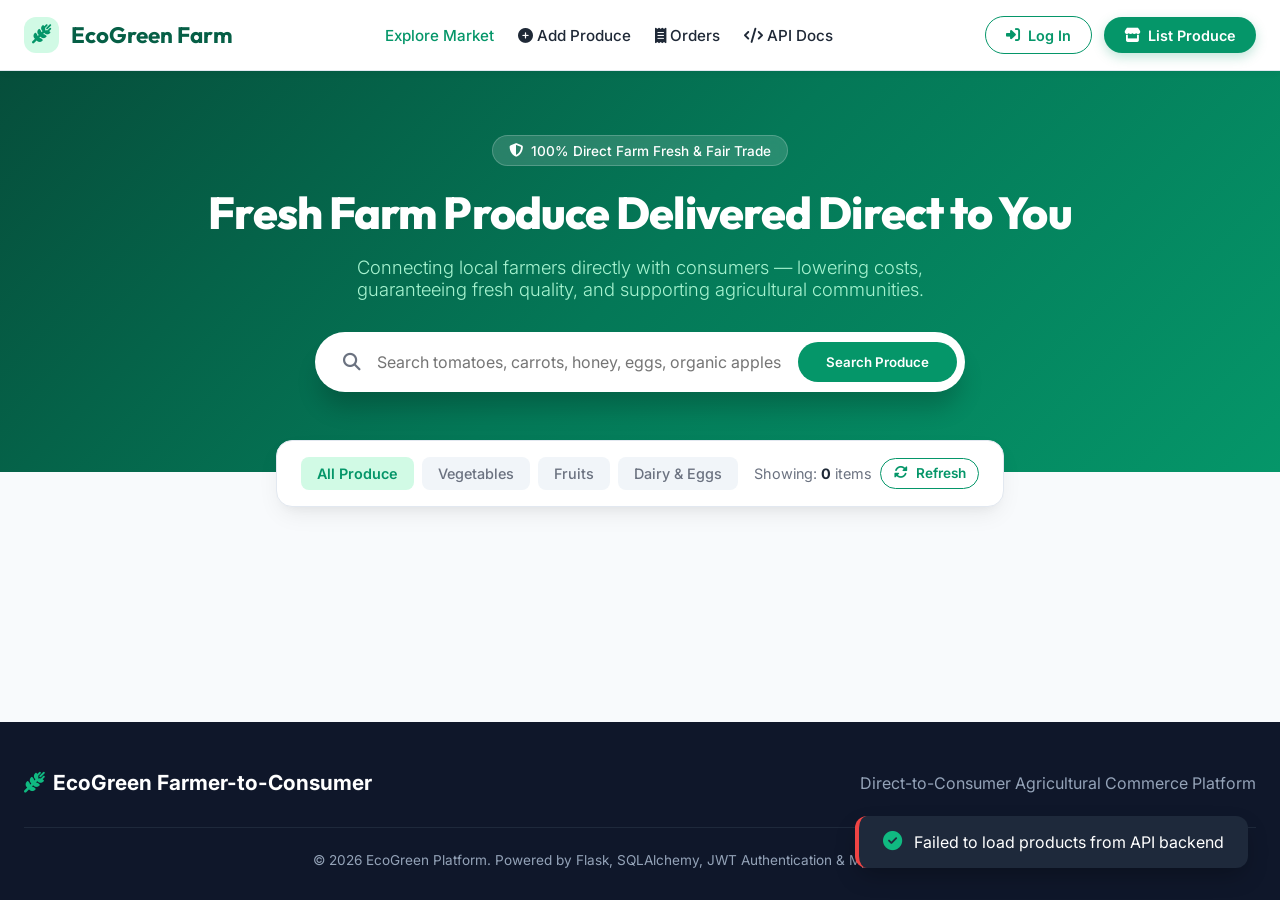
==== commit 4b7fff30: "Fix deployment: remove i18n feature, update render.yaml with all env vars" ====
--- a/frontend/templates/index.html
+++ b/frontend/templates/index.html
@@ -12,6 +12,10 @@
     <link rel="stylesheet" href="https://cdnjs.cloudflare.com/ajax/libs/font-awesome/6.4.0/css/all.min.css">
     <!-- Razorpay Checkout SDK -->
     <script src="https://checkout.razorpay.com/v1/checkout.js"></script>
+    <!-- EcoGreen Location Capture Module -->
+    <script src="/static/js/location-capture.js"></script>
+    <!-- EcoGreen Translation Engine -->
+    
     
     <style>
         :root {
@@ -711,13 +715,15 @@
 
             <ul class="nav-links">
                 <li><span class="nav-link active" onclick="filterProducts('all')">Explore Market</span></li>
-                <li><span class="nav-link" onclick="openAddProductModal()"><i class="fa-solid fa-plus-circle"></i> Add Produce</span></li>
-                <li><span class="nav-link" onclick="openOrdersModal()"><i class="fa-solid fa-receipt"></i> Orders</span></li>
-                <li><span class="nav-link" onclick="openApiDocsModal()"><i class="fa-solid fa-code"></i> API Docs</span></li>
+                <li><span class="nav-link" onclick="openAddProductModal()"><i class="fa-solid fa-plus-circle"></i> <span>Add Produce</span></span></li>
+                <li><span class="nav-link" onclick="openOrdersModal()"><i class="fa-solid fa-receipt"></i> <span>Orders</span></span></li>
+                <li><span class="nav-link" onclick="openApiDocsModal()"><i class="fa-solid fa-code"></i> <span>API Docs</span></span></li>
             </ul>
 
-            <div id="navAuthContainer" style="display: flex; gap: 0.75rem; align-items: center;">
-                <!-- Dynamically updated by JavaScript (Login or Profile Badge) -->
+            <div style="display: flex; align-items: center; gap: 1rem;">
+                <div id="navAuthContainer" style="display: flex; gap: 0.75rem; align-items: center;">
+                    <!-- Dynamically updated by JavaScript (Login or Profile Badge) -->
+                </div>
             </div>
         </div>
     </header>
@@ -726,7 +732,7 @@
     <section class="hero">
         <div class="hero-content">
             <div class="hero-badge">
-                <i class="fa-solid fa-shield-halved"></i> 100% Direct Farm Fresh & Fair Trade
+                <i class="fa-solid fa-shield-halved"></i> <span>100% Direct Farm Fresh & Fair Trade</span>
             </div>
             <h1>Fresh Farm Produce Delivered Direct to You</h1>
             <p>Connecting local farmers directly with consumers — lowering costs, guaranteeing fresh quality, and supporting agricultural communities.</p>
@@ -751,9 +757,9 @@
             </div>
             
             <div style="display: flex; align-items: center; gap: 0.5rem; font-size: 0.9rem; color: var(--text-muted);">
-                <span>Showing: <strong id="productCount" style="color: var(--text-main);">0</strong> items</span>
+                <span id="showingCountWrapper">Showing: <strong id="productCount" style="color: var(--text-main);">0</strong> items</span>
                 <button class="btn btn-outline" style="padding: 0.4rem 0.8rem; font-size: 0.85rem;" onclick="loadProducts()">
-                    <i class="fa-solid fa-rotate"></i> Refresh
+                    <i class="fa-solid fa-rotate"></i> <span>Refresh</span>
                 </button>
             </div>
         </div>
@@ -769,7 +775,7 @@
         <div class="footer-content">
             <div class="footer-logo">
                 <i class="fa-solid fa-wheat-awn" style="color: var(--secondary);"></i>
-                EcoGreen Farmer-to-Consumer
+                <span>EcoGreen Farmer-to-Consumer</span>
             </div>
             <div>
                 Direct-to-Consumer Agricultural Commerce Platform
@@ -796,36 +802,36 @@
 
             <div class="profile-info-grid">
                 <div class="profile-info-row">
-                    <span class="profile-label"><i class="fa-solid fa-user" style="width:20px;"></i> Full Username</span>
+                    <span class="profile-label"><i class="fa-solid fa-user" style="width:20px;"></i> <span>Full Username</span></span>
                     <span class="profile-value" id="profileFullUsername">---</span>
                 </div>
                 <div class="profile-info-row">
-                    <span class="profile-label"><i class="fa-solid fa-envelope" style="width:20px;"></i> Email Address</span>
+                    <span class="profile-label"><i class="fa-solid fa-envelope" style="width:20px;"></i> <span>Email Address</span></span>
                     <span class="profile-value" id="profileEmail">---</span>
                 </div>
                 <div class="profile-info-row">
-                    <span class="profile-label"><i class="fa-solid fa-phone" style="width:20px;"></i> Phone Number</span>
+                    <span class="profile-label"><i class="fa-solid fa-phone" style="width:20px;"></i> <span>Phone Number</span></span>
                     <span class="profile-value" id="profilePhone">---</span>
                 </div>
                 <div class="profile-info-row">
-                    <span class="profile-label"><i class="fa-solid fa-user-tag" style="width:20px;"></i> Account Role</span>
+                    <span class="profile-label"><i class="fa-solid fa-user-tag" style="width:20px;"></i> <span>Account Role</span></span>
                     <span class="profile-value" id="profileRole">---</span>
                 </div>
                 <div class="profile-info-row">
-                    <span class="profile-label"><i class="fa-solid fa-circle-check" style="width:20px;"></i> Status</span>
+                    <span class="profile-label"><i class="fa-solid fa-circle-check" style="width:20px;"></i> <span>Status</span></span>
                     <span class="profile-value" style="color: var(--primary);" id="profileStatus">Active</span>
                 </div>
             </div>
 
             <div style="display: flex; flex-direction: column; gap: 0.75rem;">
                 <button class="btn btn-outline" style="width: 100%; justify-content: center;" onclick="closeModal('profileModal'); openOrdersModal();">
-                    <i class="fa-solid fa-receipt"></i> View My Orders
+                    <i class="fa-solid fa-receipt"></i> <span>View My Orders</span>
                 </button>
                 <button class="btn btn-primary" style="width: 100%; justify-content: center;" onclick="closeModal('profileModal'); openAddProductModal();">
-                    <i class="fa-solid fa-store"></i> List Produce for Sale
+                    <i class="fa-solid fa-store"></i> <span>List Produce for Sale</span>
                 </button>
                 <button class="btn btn-outline" style="width: 100%; justify-content: center; border-color: #ef4444; color: #ef4444;" onclick="logout()">
-                    <i class="fa-solid fa-right-from-bracket"></i> Sign Out / Logout
+                    <i class="fa-solid fa-right-from-bracket"></i> <span>Sign Out / Logout</span>
                 </button>
             </div>
         </div>
@@ -836,7 +842,7 @@
         <div class="modal-card">
             <button class="modal-close" onclick="closeModal('orderModal')"><i class="fa-solid fa-xmark"></i></button>
             <h2 style="margin-bottom: 0.5rem; display: flex; align-items: center; gap: 0.5rem; color: var(--primary);">
-                <i class="fa-solid fa-basket-shopping"></i> Complete Produce Order
+                <i class="fa-solid fa-basket-shopping"></i> <span>Complete Produce Order</span>
             </h2>
             <p style="color: var(--text-muted); font-size: 0.9rem; margin-bottom: 1.25rem;">Direct purchase from local verified farmers via Mpesa Express.</p>
 
@@ -863,24 +869,24 @@
                     </div>
                     <div class="form-group">
                         <label class="form-label">Total Amount</label>
-                        <div id="orderTotalDisplay" style="padding: 0.75rem 1rem; background: #ecfdf5; border: 1.5px solid var(--primary); border-radius: 10px; font-weight: 800; color: var(--primary); font-size: 1.1rem; text-align: center;">$0.00</div>
+                        <div id="orderTotalDisplay" style="padding: 0.75rem 1rem; background: #ecfdf5; border: 1.5px solid var(--primary); border-radius: 10px; font-weight: 800; color: var(--primary); font-size: 1.1rem; text-align: center;">₹0.00</div>
                     </div>
                 </div>
 
                 <div class="form-group">
-                    <label class="form-label"><i class="fa-solid fa-mobile-screen-button" style="color:#10b981;"></i> Mpesa Phone Number (Payment Prompt)</label>
+                    <label class="form-label"><i class="fa-solid fa-mobile-screen-button" style="color:#10b981;"></i> <span>Mpesa Phone Number (Payment Prompt)</span></label>
                     <input type="tel" id="orderPhone" class="form-input" placeholder="254712345678" required>
                 </div>
 
                 <div class="form-group">
-                    <label class="form-label">Delivery Address / Notes</label>
-                    <textarea id="orderAddress" class="form-textarea" rows="2" placeholder="Provide delivery address or special instructions..." required></textarea>
+                    <label class="form-label"><i class="fa-solid fa-truck-ramp-box" style="color: var(--primary);"></i> <span>Delivery Location Capture</span></label>
+                    <div id="orderLocationWidget"></div>
                 </div>
 
                 <div style="display: flex; gap: 0.75rem; margin-top: 1.5rem;">
                     <button type="button" class="btn btn-outline" style="flex: 1;" onclick="closeModal('orderModal')">Cancel</button>
                     <button type="submit" class="btn btn-primary" style="flex: 2;">
-                        <i class="fa-solid fa-credit-card"></i> Pay via Razorpay & Confirm
+                        <i class="fa-solid fa-credit-card"></i> <span>Pay via Razorpay & Confirm</span>
                     </button>
                 </div>
             </form>
@@ -892,9 +898,21 @@
         <div class="modal-card">
             <button class="modal-close" onclick="closeModal('addProductModal')"><i class="fa-solid fa-xmark"></i></button>
             <h2 style="margin-bottom: 0.5rem; color: var(--primary); display: flex; align-items: center; gap: 0.5rem;">
-                <i class="fa-solid fa-seedling"></i> List New Farm Produce
+                <i class="fa-solid fa-seedling"></i> <span>List New Farm Produce</span>
             </h2>
             <p style="color: var(--text-muted); font-size: 0.9rem; margin-bottom: 1.25rem;">Publish your fresh harvest directly for consumers.</p>
+
+            <div style="background: #ecfdf5; border-left: 4px solid var(--primary); padding: 0.75rem; border-radius: 8px; font-size: 0.82rem; color: #065f46; margin-bottom: 1.25rem;">
+                <i class="fa-solid fa-shield-halved"></i> <span>Image Guidance: Upload a clear photo of your actual produce. Unrelated, inappropriate, or irrelevant images will be rejected by automated moderation.</span>
+            </div>
+
+            <!-- Inline Red Alert Box for Moderation Rejections -->
+            <div id="prodModerationAlert" style="display: none; background: #fef2f2; border-left: 4px solid #ef4444; padding: 0.85rem; border-radius: 8px; margin-bottom: 1.25rem;">
+                <div style="font-weight: 700; color: #991b1b; font-size: 0.9rem; margin-bottom: 0.2rem;">
+                    <i class="fa-solid fa-circle-xmark"></i> <span>Produce Listing Rejected</span>
+                </div>
+                <div id="prodModerationReason" style="font-size: 0.85rem; color: #b91c1c;"></div>
+            </div>
 
             <form id="addProductForm" onsubmit="submitNewProduct(event)">
                 <div class="form-group">
@@ -904,7 +922,7 @@
 
                 <div style="display: grid; grid-template-columns: 1fr 1fr; gap: 1rem;">
                     <div class="form-group">
-                        <label class="form-label">Price ($ / KSh)</label>
+                        <label class="form-label">Price (₹ INR)</label>
                         <input type="number" step="0.01" id="prodPrice" class="form-input" placeholder="15.00" required>
                     </div>
                     <div class="form-group">
@@ -913,16 +931,36 @@
                     </div>
                 </div>
 
+                <div style="display: grid; grid-template-columns: 1fr 1fr; gap: 1rem;">
+                    <div class="form-group">
+                        <label class="form-label">Category</label>
+                        <select id="prodCategory" class="form-input">
+                            <option value="Vegetables">Vegetables</option>
+                            <option value="Fruits">Fruits</option>
+                            <option value="Dairy & Eggs">Dairy & Eggs</option>
+                            <option value="Honey">Honey</option>
+                            <option value="Grains">Grains</option>
+                            <option value="Organic Spices">Organic Spices</option>
+                            <option value="Others">Others</option>
+                        </select>
+                    </div>
+                    <div class="form-group">
+                        <label class="form-label">Farm Location Capture</label>
+                        <div id="prodLocationWidget"></div>
+                    </div>
+                </div>
+
                 <div class="form-group">
-                    <label class="form-label">Farm Location</label>
-                    <input type="text" id="prodLocation" class="form-input" placeholder="e.g. Green Valley Farm, Nakuru" required>
+                    <label class="form-label">Upload Photo from Device (Local Storage)</label>
+                    <input type="file" id="prodImageFile" class="form-input" accept="image/*">
+                    <span style="font-size: 0.75rem; color: var(--text-muted); display: block; margin-top: 0.25rem;">Select an image file from your computer or phone.</span>
                 </div>
 
                 <div class="form-group">
-                    <label class="form-label">Produce Image URL</label>
-                    <input type="url" id="prodImage" class="form-input" placeholder="https://images.unsplash.com/..." required>
+                    <label class="form-label">OR Enter Image URL / Use Preset</label>
+                    <input type="url" id="prodImage" class="form-input" placeholder="https://images.unsplash.com/...">
                     <div style="display: flex; gap: 0.5rem; margin-top: 0.5rem; flex-wrap: wrap;">
-                        <span style="font-size: 0.75rem; color: var(--text-muted); align-self: center;">Quick Preset Image:</span>
+                        <span style="font-size: 0.75rem; color: var(--text-muted); align-self: center;">Quick Presets:</span>
                         <button type="button" class="btn btn-outline" style="padding: 0.2rem 0.5rem; font-size: 0.75rem;" onclick="setPresetImage('https://images.unsplash.com/photo-1592924357228-91a4daadcfea?w=500')">Tomatoes</button>
                         <button type="button" class="btn btn-outline" style="padding: 0.2rem 0.5rem; font-size: 0.75rem;" onclick="setPresetImage('https://images.unsplash.com/photo-1598170845058-32b9d6a5da37?w=500')">Carrots</button>
                         <button type="button" class="btn btn-outline" style="padding: 0.2rem 0.5rem; font-size: 0.75rem;" onclick="setPresetImage('https://images.unsplash.com/photo-1587049352846-4a222e784d38?w=500')">Honey</button>
@@ -936,7 +974,7 @@
                 </div>
 
                 <button type="submit" class="btn btn-primary" style="width: 100%; margin-top: 0.5rem;">
-                    <i class="fa-solid fa-cloud-arrow-up"></i> Publish Produce Listing
+                    <i class="fa-solid fa-cloud-arrow-up"></i> <span>Publish Produce Listing</span>
                 </button>
             </form>
         </div>
@@ -949,7 +987,7 @@
             <div style="display: flex; justify-content: space-between; align-items: center; margin-bottom: 1rem; flex-wrap: wrap; gap: 0.5rem;">
                 <div>
                     <h2 style="color: var(--primary); display: flex; align-items: center; gap: 0.5rem;">
-                        <i class="fa-solid fa-clipboard-list"></i> My Orders Dashboard
+                        <i class="fa-solid fa-clipboard-list"></i> <span>My Orders Dashboard</span>
                     </h2>
                     <p style="color: var(--text-muted); font-size: 0.875rem;">Private order history for your account.</p>
                 </div>
@@ -1031,7 +1069,7 @@
         <div class="modal-card" style="max-width: 750px;">
             <button class="modal-close" onclick="closeModal('apiDocsModal')"><i class="fa-solid fa-xmark"></i></button>
             <h2 style="margin-bottom: 0.5rem; color: var(--primary); display: flex; align-items: center; gap: 0.5rem;">
-                <i class="fa-solid fa-network-wired"></i> REST API Documentation
+                <i class="fa-solid fa-network-wired"></i> <span>REST API Documentation</span>
             </h2>
             <p style="color: var(--text-muted); font-size: 0.9rem; margin-bottom: 1.5rem;">Backend endpoints provided by Flask API.</p>
 
@@ -1080,10 +1118,10 @@
             <button class="modal-close" onclick="closeModal('analyticsModal')"><i class="fa-solid fa-xmark"></i></button>
             <div style="display: flex; justify-content: space-between; align-items: center; margin-bottom: 1rem;">
                 <h2 style="color: #4f46e5; margin: 0; display: flex; align-items: center; gap: 0.5rem;">
-                    <i class="fa-solid fa-chart-pie"></i> Admin Analytics & Power BI Dashboard
+                    <i class="fa-solid fa-chart-pie"></i> <span>Admin Analytics & Power BI Dashboard</span>
                 </h2>
                 <span class="badge-status" style="background: #e0e7ff; color: #4338ca; font-size: 0.8rem;">
-                    <i class="fa-solid fa-shield-halved"></i> Platform Owner Access
+                    <i class="fa-solid fa-shield-halved"></i> <span>Platform Owner Access</span>
                 </span>
             </div>
 
@@ -1091,7 +1129,7 @@
             <div style="display: grid; grid-template-columns: repeat(auto-fit, minmax(180px, 1fr)); gap: 1rem; margin-bottom: 1.5rem;">
                 <div style="background: #f0fdf4; border: 1px solid #bbf7d0; border-radius: 12px; padding: 1rem; text-align: center;">
                     <div style="font-size: 0.8rem; color: #166534; font-weight: 600;">Total Revenue</div>
-                    <div id="kpiRevenue" style="font-size: 1.6rem; font-weight: 800; color: #15803d; margin-top: 0.25rem;">$0.00</div>
+                    <div id="kpiRevenue" style="font-size: 1.6rem; font-weight: 800; color: #15803d; margin-top: 0.25rem;">₹0.00</div>
                 </div>
                 <div style="background: #eff6ff; border: 1px solid #bfdbfe; border-radius: 12px; padding: 1rem; text-align: center;">
                     <div style="font-size: 0.8rem; color: #1e40af; font-weight: 600;">Total Orders</div>
@@ -1111,13 +1149,13 @@
             <div style="display: grid; grid-template-columns: 1fr 1fr; gap: 1rem; margin-bottom: 1.5rem;">
                 <div style="background: #f8fafc; border-radius: 12px; padding: 1rem; border: 1px solid var(--border-color);">
                     <h4 style="margin-bottom: 0.75rem; color: var(--text-main); font-size: 0.95rem;">
-                        <i class="fa-solid fa-trophy" style="color: #f59e0b;"></i> Top Farmers by Sales
+                        <i class="fa-solid fa-trophy" style="color: #f59e0b;"></i> <span>Top Farmers by Sales</span>
                     </h4>
                     <div id="topFarmersList" style="font-size: 0.85rem; color: var(--text-muted);">Loading...</div>
                 </div>
                 <div style="background: #f8fafc; border-radius: 12px; padding: 1rem; border: 1px solid var(--border-color);">
                     <h4 style="margin-bottom: 0.75rem; color: var(--text-main); font-size: 0.95rem;">
-                        <i class="fa-solid fa-leaf" style="color: var(--primary);"></i> Produce Sales by Category
+                        <i class="fa-solid fa-leaf" style="color: var(--primary);"></i> <span>Produce Sales by Category</span>
                     </h4>
                     <div id="categoryBreakdownList" style="font-size: 0.85rem; color: var(--text-muted);">Loading...</div>
                 </div>
@@ -1126,17 +1164,17 @@
             <!-- Power BI Web Connection URL Box -->
             <div style="background: #eef2ff; border: 1px dashed #6366f1; border-radius: 12px; padding: 1rem;">
                 <div style="font-weight: 700; color: #3730a3; font-size: 0.9rem; margin-bottom: 0.5rem; display: flex; align-items: center; gap: 0.5rem;">
-                    <i class="fa-solid fa-plug"></i> Direct Power BI Connection Endpoints (Basic Auth)
+                    <i class="fa-solid fa-plug"></i> <span>Direct Power BI Connection Endpoints (Basic Auth)</span>
                 </div>
                 <div style="display: flex; gap: 0.5rem; flex-wrap: wrap;">
                     <button class="btn btn-outline" style="background: white; font-size: 0.75rem; padding: 0.35rem 0.75rem;" onclick="copyPowerBIUrl('/summary')">
-                        <i class="fa-solid fa-copy"></i> Summary KPIs REST URL
+                        <i class="fa-solid fa-copy"></i> <span>Summary KPIs REST URL</span>
                     </button>
                     <button class="btn btn-outline" style="background: white; font-size: 0.75rem; padding: 0.35rem 0.75rem;" onclick="copyPowerBIUrl('/orders-over-time?interval=day')">
-                        <i class="fa-solid fa-copy"></i> Sales Over Time URL
+                        <i class="fa-solid fa-copy"></i> <span>Sales Over Time URL</span>
                     </button>
                     <button class="btn btn-outline" style="background: white; font-size: 0.75rem; padding: 0.35rem 0.75rem;" onclick="copyPowerBIUrl('/top-farmers')">
-                        <i class="fa-solid fa-copy"></i> Top Farmers URL
+                        <i class="fa-solid fa-copy"></i> <span>Top Farmers URL</span>
                     </button>
                 </div>
             </div>
@@ -1164,18 +1202,32 @@
             loadProducts();
         });
 
+        window.addEventListener('languageChanged', () => {
+            updateNavAuthUI();
+            if (allProducts && allProducts.length >= 0) {
+                renderProducts(allProducts);
+            }
+            if (document.getElementById('ordersModal').classList.contains('active')) {
+                loadOrders();
+            }
+        });
+
 
         // Update Navbar Login/Profile UI
         function updateNavAuthUI() {
             const container = document.getElementById('navAuthContainer');
             const isAdmin = currentUser && (currentUser.user_type === 'admin' || currentUser.username === 'admin');
+
+            const tPowerBi = 'Power BI Analytics';
+            const tListProd = 'List Produce';
+            const tLogin = 'Log In';
 
             if (currentUser && currentUser.username) {
                 const initials = currentUser.username.split(' ').map(n => n[0]).join('').substring(0, 2).toUpperCase();
                 container.innerHTML = `
                     ${isAdmin ? `
                         <button class="btn btn-primary" style="background: linear-gradient(135deg, #4f46e5, #6366f1); border: none;" onclick="openAnalyticsModal()">
-                            <i class="fa-solid fa-chart-pie"></i> Power BI Analytics
+                            <i class="fa-solid fa-chart-pie"></i> ${tPowerBi}
                         </button>
                     ` : ''}
                     <button class="btn btn-outline" style="background: #ecfdf5; border-color: var(--primary);" onclick="openProfileModal()">
@@ -1183,7 +1235,7 @@
                         <span>${escapeHtml(currentUser.username)}</span>
                     </button>
                     <button class="btn btn-primary" onclick="openAddProductModal()">
-                        <i class="fa-solid fa-store"></i> List Product
+                        <i class="fa-solid fa-store"></i> ${tListProd}
                     </button>
                     <button class="btn btn-outline" style="border-color: #ef4444; color: #ef4444; padding: 0.6rem 0.8rem;" title="Sign Out" onclick="logout()">
                         <i class="fa-solid fa-right-from-bracket"></i>
@@ -1192,10 +1244,10 @@
             } else {
                 container.innerHTML = `
                     <button class="btn btn-outline" onclick="openAuthModal('login')">
-                        <i class="fa-solid fa-right-to-bracket"></i> Login
+                        <i class="fa-solid fa-right-to-bracket"></i> ${tLogin}
                     </button>
                     <button class="btn btn-primary" onclick="openAddProductModal()">
-                        <i class="fa-solid fa-store"></i> List Product
+                        <i class="fa-solid fa-store"></i> ${tListProd}
                     </button>
                 `;
             }
@@ -1222,7 +1274,7 @@
 
                 if (summaryRes.ok) {
                     const s = await summaryRes.json();
-                    document.getElementById('kpiRevenue').textContent = '$' + parseFloat(s.total_revenue || 0).toFixed(2);
+                    document.getElementById('kpiRevenue').textContent = '₹' + parseFloat(s.total_revenue || 0).toFixed(2);
                     document.getElementById('kpiOrders').textContent = s.total_orders || 0;
                     document.getElementById('kpiPaymentStatus').textContent = `${s.paid_orders || 0} Paid / ${s.unpaid_orders || 0} Unpaid`;
                     document.getElementById('kpiUsers').textContent = `${s.total_farmers || 0} Farmers / ${s.total_consumers || 0} Buyers`;
@@ -1234,7 +1286,7 @@
                         document.getElementById('topFarmersList').innerHTML = farmers.map(f => `
                             <div style="display:flex; justify-content:space-between; padding: 0.4rem 0; border-bottom: 1px solid #e2e8f0;">
                                 <span><strong>${escapeHtml(f.farmer_name)}</strong> (${f.total_orders} orders)</span>
-                                <span style="font-weight:700; color:var(--primary);">$${parseFloat(f.total_revenue).toFixed(2)}</span>
+                                <span style="font-weight:700; color:var(--primary);">₹${parseFloat(f.total_revenue).toFixed(2)}</span>
                             </div>
                         `).join('');
                     } else {
@@ -1248,7 +1300,7 @@
                         document.getElementById('categoryBreakdownList').innerHTML = categories.map(c => `
                             <div style="display:flex; justify-content:space-between; padding: 0.4rem 0; border-bottom: 1px solid #e2e8f0;">
                                 <span><strong>${escapeHtml(c.category)}</strong></span>
-                                <span style="font-weight:700; color:#4f46e5;">$${parseFloat(c.revenue).toFixed(2)} (${c.order_count} orders)</span>
+                                <span style="font-weight:700; color:#4f46e5;">₹${parseFloat(c.revenue).toFixed(2)} (${c.order_count} orders)</span>
                             </div>
                         `).join('');
                     } else {
@@ -1326,21 +1378,47 @@
         // Render Product Cards
         function renderProducts(products) {
             const grid = document.getElementById('productsGrid');
-            document.getElementById('productCount').textContent = products.length;
+            const productCountElem = document.getElementById('productCount');
+            if (productCountElem) productCountElem.textContent = products.length;
+
+            const tNoProduce = 'No Produce Found';
+            const tNoProduceDesc = 'Try adjusting your search query or filter categories to find farm produce.';
+            const tListProduce = 'List Produce';
+            const tDelete = 'Delete';
+            const tPending = 'Pending Review';
+            const tOrderNow = 'Order Now';
 
             if (products.length === 0) {
                 grid.innerHTML = `
                     <div class="empty-state" style="grid-column: 1 / -1;">
                         <i class="fa-solid fa-leaf"></i>
-                        <h3>No Produce Found</h3>
-                        <p style="color: var(--text-muted);">Be the first farmer to list fresh produce on the platform!</p>
-                        <button class="btn btn-primary" style="margin-top: 1rem;" onclick="openAddProductModal()">+ List Produce</button>
+                        <h3>${tNoProduce}</h3>
+                        <p style="color: var(--text-muted);">${tNoProduceDesc}</p>
+                        <button class="btn btn-primary" style="margin-top: 1rem;" onclick="openAddProductModal()">+ ${tListProduce}</button>
                     </div>
                 `;
                 return;
             }
 
-            grid.innerHTML = products.map(p => `
+            grid.innerHTML = products.map(p => {
+                const isOwnerOrAdmin = currentUser && (currentUser.id === p.user_id || currentUser.user_type === 'admin' || currentUser.username === 'admin');
+                const isPending = p.moderation_status === 'needs_review' || p.moderation_status === 'pending';
+
+                let deleteBtnHtml = isOwnerOrAdmin ? `
+                    <button class="btn btn-outline" style="border-color: #ef4444; color: #ef4444; padding: 0.5rem 0.8rem;" onclick="deleteProductConfirm(${p.id}, '${escapeHtml(p.name).replace(/'/g, "\\'")}')" title="Delete Listing">
+                        <i class="fa-solid fa-trash-can"></i> ${tDelete}
+                    </button>
+                ` : '';
+
+                let statusBadgeHtml = isPending ? `
+                    <div class="stock-badge" style="background: #fef3c7; color: #d97706; right: auto; left: 1rem;">
+                        <i class="fa-solid fa-clock"></i> ${tPending}
+                    </div>
+                ` : '';
+
+                const stockText = `${p.quantity} in stock`;
+
+                return `
                 <div class="product-card">
                     <div class="product-img-wrapper">
                         <img src="${p.image || 'https://images.unsplash.com/photo-1542838132-92c53300491e?w=500'}" alt="${escapeHtml(p.name)}" class="product-img" onerror="this.src='https://images.unsplash.com/photo-1542838132-92c53300491e?w=500'">
@@ -1348,26 +1426,58 @@
                             <i class="fa-solid fa-location-dot"></i> ${escapeHtml(p.location || 'Local Farm')}
                         </div>
                         <div class="stock-badge">
-                            ${p.quantity} in stock
+                            ${stockText}
                         </div>
+                        ${statusBadgeHtml}
                     </div>
                     <div class="product-info">
                         <h3 class="product-title">${escapeHtml(p.name)}</h3>
                         <p class="product-desc">${escapeHtml(p.description || 'Fresh farm product direct from verified farmer.')}</p>
                         <div class="product-meta">
-                            <div class="product-price">$${parseFloat(p.price).toFixed(2)}</div>
+                            <div class="product-price">₹${parseFloat(p.price).toFixed(2)}</div>
                             <div class="product-rating">
                                 <i class="fa-solid fa-star"></i> ${p.avg_rating ? p.avg_rating : '5.0'}
                             </div>
                         </div>
-                        <div class="product-actions">
-                            <button class="btn btn-primary" onclick="openOrderModal(${p.id})">
-                                <i class="fa-solid fa-cart-shopping"></i> Order Now
+                        <div class="product-actions" style="display: flex; gap: 0.5rem;">
+                            <button class="btn btn-primary" style="flex: 1;" onclick="openOrderModal(${p.id})">
+                                <i class="fa-solid fa-cart-shopping"></i> ${tOrderNow}
                             </button>
+                            ${deleteBtnHtml}
                         </div>
                     </div>
                 </div>
-            `).join('');
+            `;
+            }).join('');
+        }
+
+        // Delete Product Confirmation & API Request
+        async function deleteProductConfirm(productId, productName) {
+            const confirmMsg = `Are you sure you want to delete "${productName}"?`;
+            if (!confirm(confirmMsg)) {
+                return;
+            }
+
+            try {
+                const headers = { 'Content-Type': 'application/json' };
+                if (jwtToken) headers['Authorization'] = 'Bearer ' + jwtToken;
+
+                const res = await fetch(`/api/v1/products/${productId}`, {
+                    method: 'DELETE',
+                    headers: headers
+                });
+
+                const json = await res.json();
+                if (!res.ok || json.status === 'error') {
+                    throw new Error(json.error || 'Failed to delete product');
+                }
+
+                showToast(json.message || 'Product deleted successfully!');
+                await loadProducts();
+            } catch (err) {
+                console.error('Delete product error:', err);
+                showToast(err.message || 'Error deleting product', true);
+            }
         }
 
         // Search Filter
@@ -1433,7 +1543,7 @@
             document.getElementById('orderUnitPrice').value = product.price;
             document.getElementById('orderProductImg').src = product.image || 'https://images.unsplash.com/photo-1542838132-92c53300491e?w=500';
             document.getElementById('orderProductTitle').textContent = product.name;
-            document.getElementById('orderProductPrice').textContent = '$' + parseFloat(product.price).toFixed(2);
+            document.getElementById('orderProductPrice').textContent = '₹' + parseFloat(product.price).toFixed(2);
             document.getElementById('orderProductStock').textContent = `${product.quantity} in stock`;
             document.getElementById('orderProductLocation').textContent = '📍 Farm: ' + (product.location || 'Local Farm');
             document.getElementById('orderQuantity').value = 1;
@@ -1446,6 +1556,16 @@
             } else {
                 document.getElementById('orderPhone').value = '254712345678';
             }
+
+            EcoGreenLocation.init('orderLocationWidget', {
+                hiddenLatId: 'orderLat',
+                hiddenLngId: 'orderLng',
+                hiddenAddressId: 'orderAddressText',
+                hiddenDistrictId: 'orderDistrict',
+                hiddenStateId: 'orderState',
+                manualInputId: 'orderManualAddress'
+            });
+
             document.getElementById('orderModal').classList.add('active');
         }
 
@@ -1453,12 +1573,18 @@
             const unitPrice = parseFloat(document.getElementById('orderUnitPrice').value) || 0;
             const qty = parseInt(document.getElementById('orderQuantity').value) || 1;
             const total = (unitPrice * qty).toFixed(2);
-            document.getElementById('orderTotalDisplay').textContent = '$' + total;
+            document.getElementById('orderTotalDisplay').textContent = '₹' + total;
         }
 
         // Submit Order & Trigger Razorpay Payment
         async function submitOrder(e) {
             e.preventDefault();
+            const locData = EcoGreenLocation.getData('orderLocationWidget');
+            if (!locData.isValid) {
+                showToast('Please capture delivery location or enter an address', true);
+                return;
+            }
+
             const productId = parseInt(document.getElementById('orderProductId').value);
             const unitPrice = parseFloat(document.getElementById('orderUnitPrice').value) || 0;
             const qty = parseInt(document.getElementById('orderQuantity').value) || 1;
@@ -1478,7 +1604,12 @@
                         user_id: currentUser ? currentUser.id : 1,
                         status: 'Pending',
                         phone_number: phone,
-                        amount: totalAmount
+                        amount: totalAmount,
+                        delivery_address_text: locData.address_text,
+                        delivery_latitude: locData.latitude,
+                        delivery_longitude: locData.longitude,
+                        delivery_district: locData.district,
+                        delivery_state: locData.state
                     })
                 });
 
@@ -1576,6 +1707,18 @@
             }
         }
 
+        // Set Quick Preset Image URL
+        function setPresetImage(url) {
+            const imgInput = document.getElementById('prodImage');
+            if (imgInput) {
+                imgInput.value = url;
+            }
+            const fileInput = document.getElementById('prodImageFile');
+            if (fileInput) {
+                fileInput.value = '';
+            }
+        }
+
         // Open Add Product Modal
         function openAddProductModal() {
             if (!currentUser) {
@@ -1583,24 +1726,67 @@
                 showToast('Please log in or register to list produce', true);
                 return;
             }
+            const alertBox = document.getElementById('prodModerationAlert');
+            if (alertBox) alertBox.style.display = 'none';
+
+            EcoGreenLocation.init('prodLocationWidget', {
+                hiddenLatId: 'prodLat',
+                hiddenLngId: 'prodLng',
+                hiddenAddressId: 'prodAddressText',
+                hiddenDistrictId: 'prodDistrict',
+                hiddenStateId: 'prodState',
+                manualInputId: 'prodManualAddress'
+            });
+
             document.getElementById('addProductModal').classList.add('active');
         }
 
-        // Submit New Product
+        // Submit New Product with Real-time AI Moderation Feedback
         async function submitNewProduct(e) {
             e.preventDefault();
+            const locData = EcoGreenLocation.getData('prodLocationWidget');
+            if (!locData.isValid) {
+                showToast('Please capture your farm location or enter an address', true);
+                return;
+            }
+
+            const submitBtn = e.target.querySelector('button[type="submit"]');
+            const origBtnHtml = submitBtn ? submitBtn.innerHTML : 'Publish Produce Listing';
+            if (submitBtn) {
+                submitBtn.disabled = true;
+                submitBtn.innerHTML = '<i class="fa-solid fa-spinner fa-spin"></i> Verifying image with AI...';
+            }
+
+            const prodName = document.getElementById('prodName').value;
             const formData = new FormData();
-            formData.append('name', document.getElementById('prodName').value);
+            formData.append('name', prodName);
             formData.append('price', document.getElementById('prodPrice').value);
             formData.append('quantity', document.getElementById('prodQuantity').value);
-            formData.append('location', document.getElementById('prodLocation').value);
             formData.append('description', document.getElementById('prodDesc').value);
+
+            formData.append('address_text', locData.address_text);
+            formData.append('location', locData.address_text);
+            if (locData.latitude !== null) formData.append('latitude', locData.latitude);
+            if (locData.longitude !== null) formData.append('longitude', locData.longitude);
+            if (locData.district) formData.append('district', locData.district);
+            if (locData.state) formData.append('state', locData.state);
+
+            const categoryElem = document.getElementById('prodCategory');
+            if (categoryElem) {
+                formData.append('category', categoryElem.value);
+            }
+
             if (currentUser && currentUser.id) {
                 formData.append('user_id', currentUser.id);
             }
 
-            const imageUrl = document.getElementById('prodImage').value;
-            if (imageUrl) formData.append('image', imageUrl);
+            const fileInput = document.getElementById('prodImageFile');
+            if (fileInput && fileInput.files && fileInput.files[0]) {
+                formData.append('image', fileInput.files[0]);
+            } else {
+                const imageUrl = document.getElementById('prodImage').value;
+                if (imageUrl) formData.append('image', imageUrl);
+            }
 
             try {
                 const headers = {};
@@ -1613,19 +1799,94 @@
                 });
 
                 const json = await res.json();
+
+                // 1. SERVICE UNAVAILABLE (HTTP 503)
+                if (res.status === 503 || json.error === 'moderation_unavailable') {
+                    if (submitBtn) {
+                        submitBtn.disabled = false;
+                        submitBtn.innerHTML = origBtnHtml;
+                    }
+                    const alertBox = document.getElementById('prodModerationAlert');
+                    const reasonBox = document.getElementById('prodModerationReason');
+                    if (reasonBox) {
+                        reasonBox.innerHTML = `
+                            ❌ We couldn't verify your image right now — please try again.
+                            <button type="button" class="btn btn-outline" style="margin-top: 0.5rem; padding: 0.3rem 0.75rem; font-size: 0.8rem; display: block;" onclick="document.getElementById('addProductForm').requestSubmit()">
+                                <i class="fa-solid fa-rotate-right"></i> Retry Verification
+                            </button>
+                        `;
+                    }
+                    if (alertBox) alertBox.style.display = 'block';
+                    showToast("We couldn't verify your image right now — please try again.", true);
+                    return;
+                }
+
+                // 2. MODERATION REJECTED (HTTP 422)
+                if (res.status === 422 || json.status === 'rejected' || json.error === 'moderation_failed') {
+                    if (submitBtn) {
+                        submitBtn.disabled = false;
+                        submitBtn.innerHTML = origBtnHtml;
+                    }
+
+                    let errorMsg = '';
+                    if (json.is_prohibited_or_unrelated) {
+                        errorMsg = `❌ This image doesn't show a valid farm product and cannot be listed.`;
+                    } else if (json.matches_declared_name === false) {
+                        const detected = json.detected_content ? `looks like ${json.detected_content}` : 'does not match the produce item';
+                        errorMsg = `❌ The photo doesn't look like '${escapeHtml(prodName)}' — it ${escapeHtml(detected)}. Please upload a matching photo or correct the product name.`;
+                    } else {
+                        errorMsg = `❌ ${escapeHtml(json.reason || json.message || 'Product image or name rejected by content moderation.')}`;
+                    }
+
+                    const alertBox = document.getElementById('prodModerationAlert');
+                    const reasonBox = document.getElementById('prodModerationReason');
+                    if (reasonBox) reasonBox.textContent = errorMsg;
+                    if (alertBox) alertBox.style.display = 'block';
+
+                    const modalCard = document.querySelector('#addProductModal .modal-card');
+                    if (modalCard) modalCard.scrollTop = 0;
+
+                    showToast(errorMsg, true);
+                    return;
+                }
+
                 if (!res.ok || json.status === 'error') {
+                    if (submitBtn) {
+                        submitBtn.disabled = false;
+                        submitBtn.innerHTML = origBtnHtml;
+                    }
                     throw new Error(json.error || json.message || 'Failed to create product listing');
                 }
 
+                if (submitBtn) {
+                    submitBtn.disabled = false;
+                    submitBtn.innerHTML = origBtnHtml;
+                }
+
+                const alertBox = document.getElementById('prodModerationAlert');
+                if (alertBox) alertBox.style.display = 'none';
+
                 closeModal('addProductModal');
                 document.getElementById('addProductForm').reset();
-                showToast('Produce successfully listed!');
+
+                const modStatus = json.moderation_status || json.status;
+                if (res.status === 202 || modStatus === 'needs_review') {
+                    showToast('Your listing is pending admin review before appearing in marketplace.', false);
+                } else {
+                    showToast(json.message || 'Produce successfully listed and published!');
+                }
                 await loadProducts();
+
             } catch (err) {
+                if (submitBtn) {
+                    submitBtn.disabled = false;
+                    submitBtn.innerHTML = origBtnHtml;
+                }
                 console.error('Add product error:', err);
                 showToast(err.message || 'Error adding product', true);
             }
         }
+
 
         // Orders View Dashboard Modal
         function openOrdersModal() {
@@ -1700,7 +1961,7 @@
                                     <div>${escapeHtml(o.user_name || 'Customer')}</div>
                                     <div style="font-size:0.75rem; color: var(--text-muted);">${escapeHtml(o.phone_number || '')}</div>
                                 </td>
-                                <td style="font-weight:700; color: var(--primary);">$${parseFloat(o.amount || 0).toFixed(2)}</td>
+                                <td style="font-weight:700; color: var(--primary);">₹${parseFloat(o.amount || 0).toFixed(2)}</td>
                                 <td>
                                     <div>${statusBadgeHtml}</div>
                                     <div style="margin-top:0.25rem;">${payBadgeHtml}</div>
@@ -1753,9 +2014,9 @@
             } else {
                 document.getElementById('authTitle').textContent = 'Create Account';
                 document.getElementById('registerFields').style.display = 'block';
-                document.getElementById('authSubmitBtn').textContent = 'Register';
+                document.getElementById('authSubmitBtn').textContent = 'Create Account';
                 document.getElementById('authToggleText').textContent = 'Already have an account?';
-                document.getElementById('authToggleBtn').textContent = 'Login Here';
+                document.getElementById('authToggleBtn').textContent = 'Log In Here';
             }
             document.getElementById('authModal').classList.add('active');
         }
